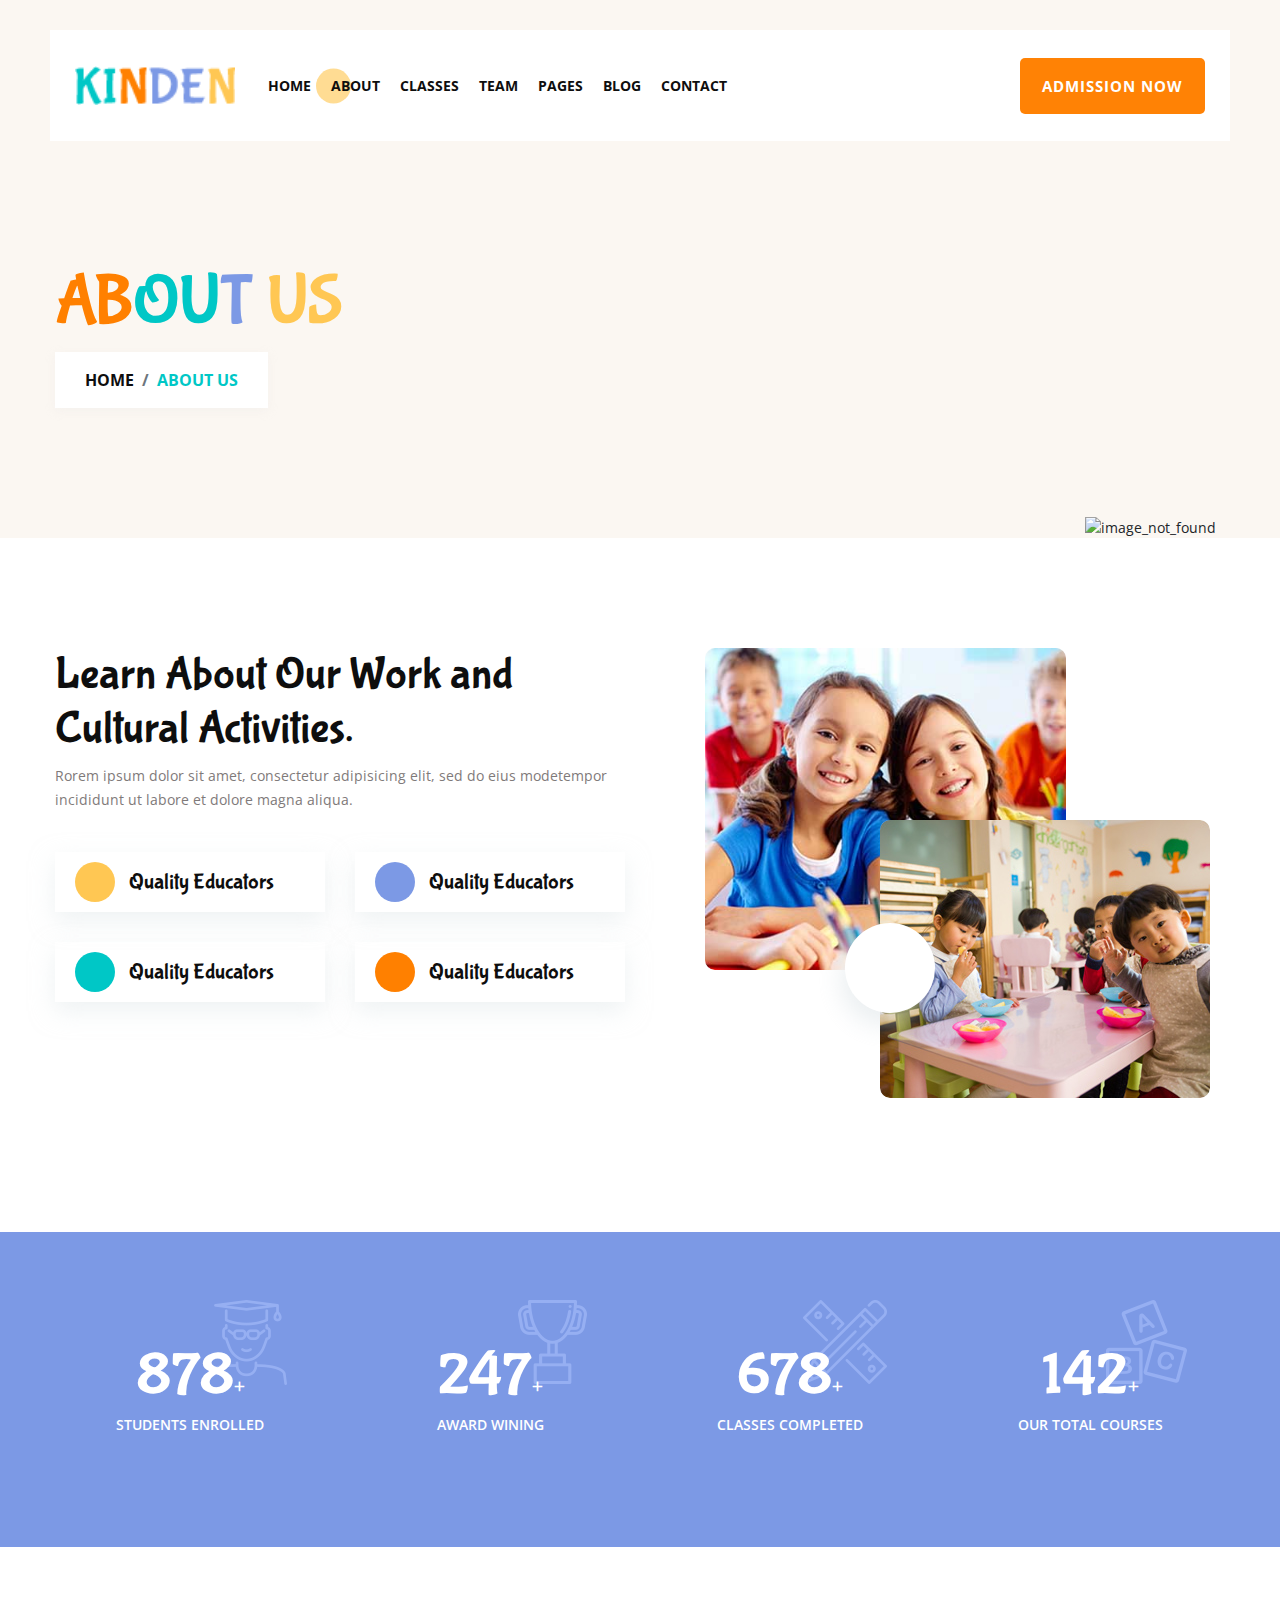
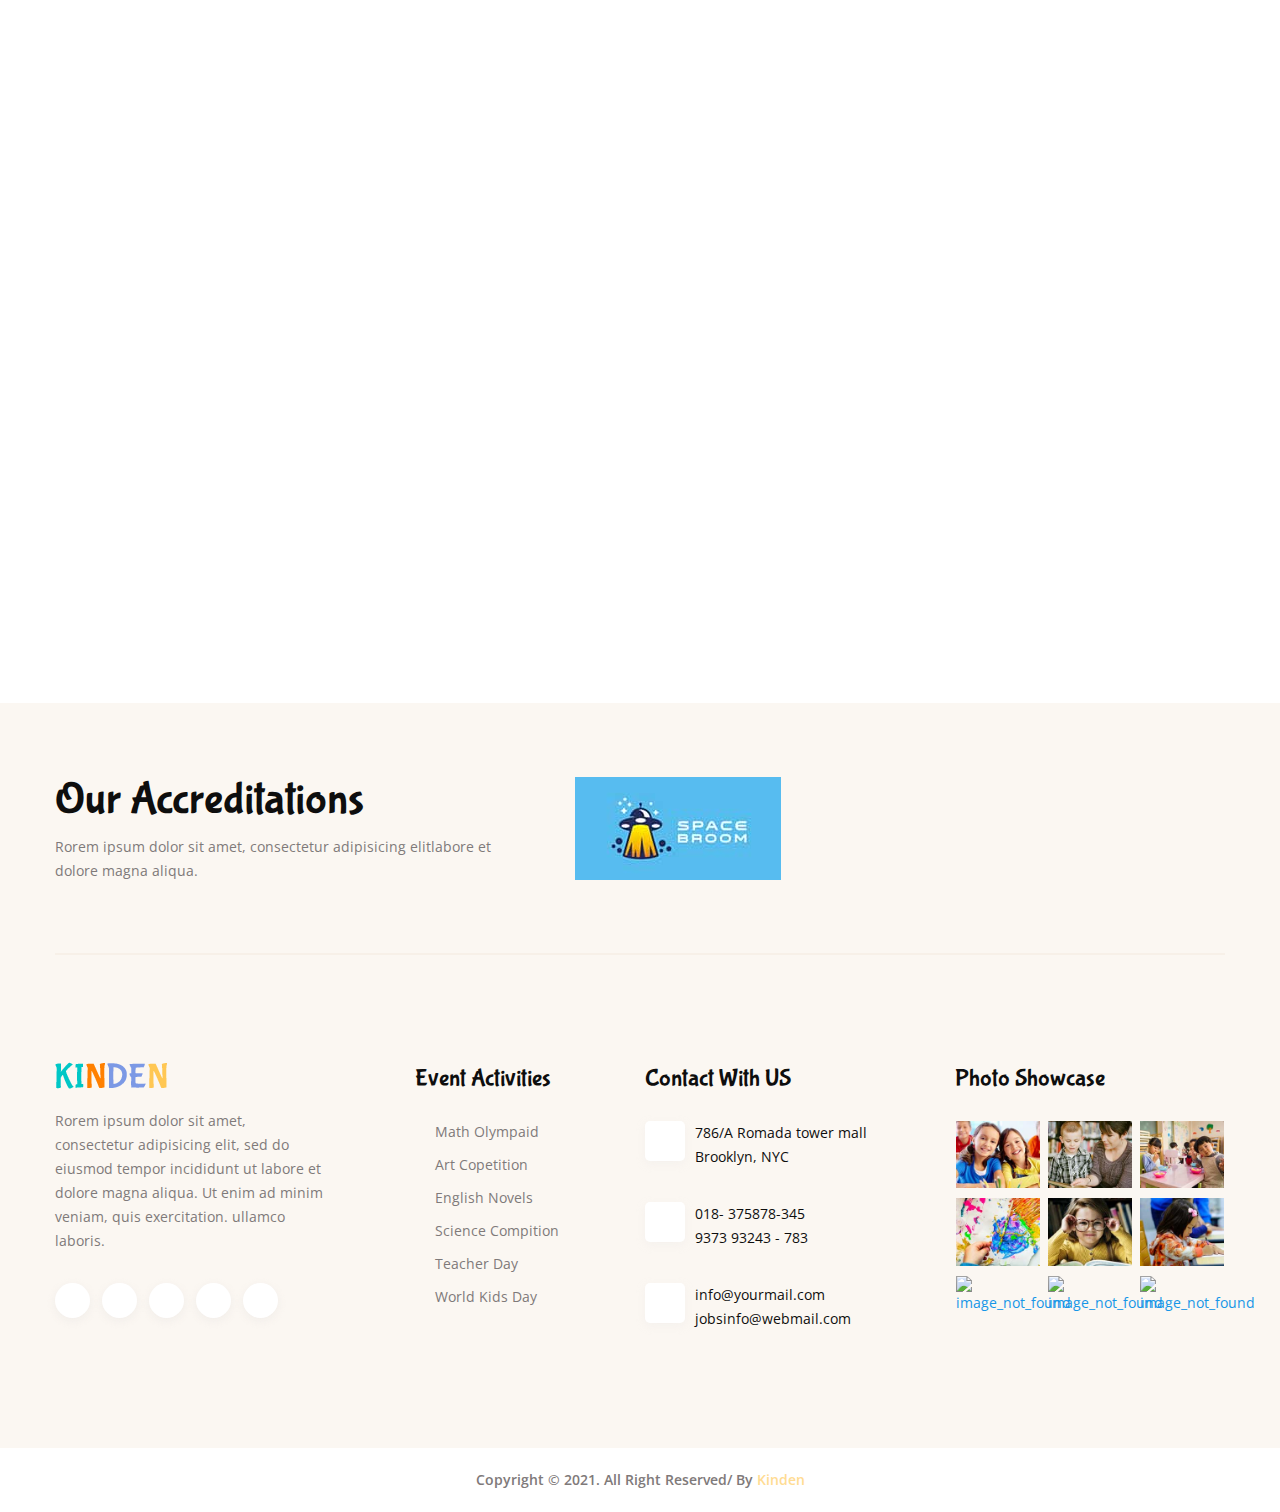
==== View/Kinden - Kindergarten HTML Template Preview - ThemeForest_files/saved_resource.html @ 5e358d51 "index Page preview" ====
<!DOCTYPE html>
<!-- saved from url=(0044)https://xpressrow.com/html/kinden/about.html -->
<html class="js sizes customelements history pointerevents postmessage postmessage-structuredclones webgl websockets cssanimations csscolumns csscolumns-width csscolumns-span csscolumns-fill csscolumns-gap csscolumns-rule csscolumns-rulecolor csscolumns-rulestyle csscolumns-rulewidth csscolumns-breakbefore csscolumns-breakafter csscolumns-breakinside flexbox picture srcset webworkers" lang="zxx"><head><meta http-equiv="Content-Type" content="text/html; charset=UTF-8">
        
        <meta http-equiv="x-ua-compatible" content="ie=edge">
        <title>Kinden - Kindergarten HTML Template</title>
        <meta name="description" content="">
        <meta name="viewport" content="width=device-width, initial-scale=1">

		<link rel="shortcut icon" type="image/x-icon" href="https://xpressrow.com/html/kinden/img/favicon.ico">
        <!-- Place favicon.ico in the root directory -->

        <!-- CSS here -->
        <link rel="stylesheet" href="./bootstrap.min.css">
        <link rel="stylesheet" href="./owl.carousel.min.css">
        <link rel="stylesheet" href="./animate.min.css">
        <link rel="stylesheet" href="./fontawesome-all.min.css">
        <link rel="stylesheet" href="./themify-icons.css">
        <link rel="stylesheet" href="./magnific-popup.css">
        <link rel="stylesheet" href="./metisMenu.css">
        <link rel="stylesheet" href="./default.css">
        <link rel="stylesheet" href="./style.css">
        <link rel="stylesheet" href="./responsive.css">
    </head>
    <body style="overflow: visible;">

        <!-- preloader start -->
        <div id="preloader" style="display: none;">
            <div class="preloader">
                <span></span>
                <span></span>
            </div>
        </div>
        <!-- preloader end  -->

        <!-- header start -->
        <header>
            <div class="header-area header-space transparent-header header-2 pl-100 pr-100">
                <div class="container-fluid">
                    <div class="row align-items-center">
                        <div class="col-xl-2 col-lg-2 col-6">
                            <div class="logo">
                                <a href="https://xpressrow.com/html/kinden/index.html"><img src="./logo.png" alt="logo_not_found"></a>
                            </div>
                        </div>
                        <div class="col-xl-7 col-lg-7 d-none d-lg-block">
                            <div class="main-menu">
                                <nav id="mobile-menu">
                                    <ul class="menu">
                                        <li><a href="https://xpressrow.com/html/kinden/index.html">Home</a>
                                            <ul class="submenu">
                                                <li><a href="https://xpressrow.com/html/kinden/index.html">Home One</a></li>
                                                <li><a href="https://xpressrow.com/html/kinden/index-2.html">Home Two</a></li>
                                            </ul>
                                        </li>
                                        <li><a class="active" href="https://xpressrow.com/html/kinden/about.html">About</a></li>
                                        <li><a href="https://xpressrow.com/html/kinden/classes.html">Classes</a>
                                            <ul class="submenu">
                                                <li><a href="https://xpressrow.com/html/kinden/classes.html">Classes</a></li>
                                                <li><a href="https://xpressrow.com/html/kinden/class-details.html">Class Details</a></li>
                                            </ul>
                                        </li>
                                        <li><a href="https://xpressrow.com/html/kinden/team.html">Team</a>
                                            <ul class="submenu">
                                                <li><a href="https://xpressrow.com/html/kinden/team.html">Team</a></li>
                                                <li><a href="https://xpressrow.com/html/kinden/team-details.html">Team Details</a></li>
                                            </ul>
                                        </li>
                                        <li><a href="https://xpressrow.com/html/kinden/about.html#">Pages</a>
                                            <ul class="submenu">
                                                <li><a href="https://xpressrow.com/html/kinden/about.html">About</a></li>
                                                <li><a href="https://xpressrow.com/html/kinden/classes.html">Classes</a></li>
                                                <li><a href="https://xpressrow.com/html/kinden/class-details.html">Class Details</a></li>
                                                <li><a href="https://xpressrow.com/html/kinden/team.html">Team</a></li>
                                                <li><a href="https://xpressrow.com/html/kinden/team-details.html">Team Details</a></li>
                                                <li><a href="https://xpressrow.com/html/kinden/features.html">Features</a></li>
                                                <li><a href="https://xpressrow.com/html/kinden/gallery.html">Gallery</a></li>
                                                <li><a href="https://xpressrow.com/html/kinden/blog.html">Blog</a></li>
                                                <li><a href="https://xpressrow.com/html/kinden/blog-details.html">Blog Details</a></li>
                                                <li><a href="https://xpressrow.com/html/kinden/contact.html">Contact</a></li>
                                            </ul>
                                        </li>
                                        <li><a href="https://xpressrow.com/html/kinden/blog.html">Blog</a>
                                            <ul class="submenu">
                                                <li><a href="https://xpressrow.com/html/kinden/blog.html">Blog</a></li>
                                                <li><a href="https://xpressrow.com/html/kinden/blog-details.html">Blog Details</a></li>
                                            </ul>
                                        </li>
                                        <li><a href="https://xpressrow.com/html/kinden/contact.html">Contact</a></li>
                                    </ul>
                                </nav>
                            </div>
                        </div>
                        <div class="col-xl-3 col-lg-3 col-6 d-flex align-items-center justify-content-end">
                            <div class="header-right">
                                <div class="header-btn f-right d-none d-lg-block">
                                    <a class="thm-btn thm-btn-2" href="https://xpressrow.com/html/kinden/about.html#">admission now</a>
                                </div>
                            </div>
                            <div class="hamburger-menu d-lg-none">
                                <a href="javascript:void(0);" class="">
                                    <i class="fas fa-bars"></i>
                                </a>
                            </div>
                        </div>
                    </div>
                </div>
            </div>
        </header>
        <!-- header end -->
        
        <!-- slide-bar start -->
        <aside class="slide-bar">
            <div class="close-mobile-menu">
                <a href="javascript:void(0);"><i class="ti-close"></i></a>
            </div>

            <!-- side-mobile-menu start -->
            <nav class="side-mobile-menu">
                <ul id="mobile-menu-active" class="metismenu">
                    <li class="dropdown"><a href="https://xpressrow.com/html/kinden/index.html">Home</a>
                        <ul class="sub-menu mm-collapse">
                            <li><a href="https://xpressrow.com/html/kinden/index.html">Home One</a></li>
                            <li><a href="https://xpressrow.com/html/kinden/index-2.html">Home Two</a></li>
                        </ul>
                    </li>
                    <li><a href="https://xpressrow.com/html/kinden/about.html">About</a></li>
                    <li class="dropdown"><a href="https://xpressrow.com/html/kinden/classes.html">Classes</a>
                        <ul class="sub-menu mm-collapse">
                            <li><a href="https://xpressrow.com/html/kinden/classes.html">Classes</a></li>
                            <li><a href="https://xpressrow.com/html/kinden/class-details.html">Class Details</a></li>
                        </ul>
                    </li>
                    <li class="dropdown"><a href="https://xpressrow.com/html/kinden/team.html">Team</a>
                        <ul class="sub-menu mm-collapse">
                            <li><a href="https://xpressrow.com/html/kinden/team.html">Team</a></li>
                            <li><a href="https://xpressrow.com/html/kinden/team-details.html">Team Details</a></li>
                        </ul>
                    </li>
                    <li class="dropdown"><a href="https://xpressrow.com/html/kinden/about.html#">Pages</a>
                        <ul class="sub-menu mm-collapse">
                            <li><a href="#">About</a></li>
                            <li><a href="#">Classes</a></li>
                            <li><a href="#">Class Details</a></li>
                            <li><a href="#">Team</a></li>
                            <li><a href="#">Team Details</a></li>
                            <li><a href="#">Features</a></li>
                            <li><a href="#">Gallery</a></li>
                            <li><a href="#">Blog</a></li>
                            <li><a href="#">Blog Details</a></li>
                            <li><a href="https://xpressrow.com/html/kinden/contact.html">Contact</a></li>
                        </ul>
                    </li>
                    <li class="dropdown"><a href="https://xpressrow.com/html/kinden/blog.html">Blog</a>
                        <ul class="sub-menu mm-collapse">
                            <li><a href="https://xpressrow.com/html/kinden/blog.html">Blog</a></li>
                            <li><a href="https://xpressrow.com/html/kinden/blog-details.html">Blog Details</a></li>
                        </ul>
                    </li>
                    <li><a href="#">Contact</a></li>
                    <li><a href="#">Login</a></li>
                </ul>
            </nav>
            <!-- side-mobile-menu end -->
        </aside>
        <div class="body-overlay"></div>
        <!-- slide-bar end -->
        
        <main>
            <!-- page title start -->
            <section class="page-title-area gray-bg-2">
                <div class="container">
                    <div class="row align-items-center">
                        <div class="col-xl-6">
                            <div class="page-title">
                                <h1><span>Ab</span><span>ou</span><span>t</span> <span>us</span></h1>
                                <div class="breadcrumb-wrapper">
                                    <nav aria-label="breadcrumb">
                                        <ol class="breadcrumb">
                                            <li class="breadcrumb-item">
                                                <a href="https://xpressrow.com/html/kinden/index.html">Home</a>
                                            </li>
                                            <li class="breadcrumb-item active" aria-current="page">About us</li>
                                        </ol>
                                    </nav>
                                </div>
                            </div>
                        </div>
                    </div>
                    <div class="page-title-right d-none d-lg-block">
                        <img src="https://xpressrow.com/html/kinden/img/page-title/page-title-img.png" alt="image_not_found">
                    </div>
                </div>
            </section>
            <!-- page title end -->

            <!-- about start -->
            <section class="about-area about-2 pt-110 pb-70 fix">
                <div class="container">
                    <div class="row">
                        <div class="col-lg-6 col-md-12">
                            <div class="about-right mb-50">
                                <div class="section-title wow fadeInUp" data-wow-delay=".2s" style="visibility: hidden; animation-delay: 0.2s; animation-name: none;">
                                    <h2>Learn About Our Work and Cultural Activities.</h2>
                                    <p>Rorem ipsum dolor sit amet, consectetur adipisicing elit, sed do eius modetempor incididunt ut labore et dolore magna aliqua.</p>
                                </div>
                                <div class="row">
                                    <div class="col-md-6 col-sm-12">
                                        <div class="about-box wow fadeInUp" data-wow-delay=".4s" style="visibility: hidden; animation-delay: 0.4s; animation-name: none;">
                                            <ul>
                                                <li>
                                                    <i class="ti-check"></i>
                                                    <h4>Quality Educators</h4>
                                                </li>
                                                <li>
                                                    <i class="ti-check"></i>
                                                    <h4>Quality Educators</h4>
                                                </li>
                                            </ul>
                                        </div>
                                    </div>
                                    <div class="col-md-6 col-sm-12">
                                        <div class="about-box about-box-2 wow fadeInUp" data-wow-delay=".6s" style="visibility: hidden; animation-delay: 0.6s; animation-name: none;">
                                            <ul>
                                                <li>
                                                    <i class="ti-check"></i>
                                                    <h4>Quality Educators</h4>
                                                </li>
                                                <li>
                                                    <i class="ti-check"></i>
                                                    <h4>Quality Educators</h4>
                                                </li>
                                            </ul>
                                        </div>
                                    </div>
                                </div>
                                <div class="about-right-bottom clearfix mt-20">
                                    <div class="about-btn f-left wow fadeInUp" data-wow-delay=".8s" style="visibility: hidden; animation-delay: 0.8s; animation-name: none;">
                                        <a class="thm-btn" href="https://xpressrow.com/html/kinden/about.html">About Us</a>
                                    </div>
                                    <div class="about-author wow fadeInUp" data-wow-delay="1s" style="visibility: hidden; animation-delay: 1s; animation-name: none;">
                                        <div class="about-author-thumb">
                                            <img src="./about-author-thumb.png" alt="image_not_found">
                                        </div>
                                        <div class="about-author-text fix">
                                            <h4>088 018 987 384</h4>
                                            <span>Owner of Kinden..</span>
                                        </div>
                                    </div>
                                </div>
                            </div>
                        </div>
                        <div class="col-xl-5 offset-xl-1 col-lg-6 col-md-12">
                            <div class="about-left about-left-2 pos-rel mb-50 wow fadeInRight" data-wow-delay=".4s" style="visibility: hidden; animation-delay: 0.4s; animation-name: none;">
                                <div class="about-img-big">
                                    <img src="./about-img-big.jpg" alt="image_not_found">
                                </div>
                                <div class="about-img-sml">
                                    <img src="./about-img-sml-02.jpg" alt="image_not_found">
                                </div>
                                <div class="about-video-btn">
                                    <a class="popup-video video-icon" href="https://www.youtube.com/watch?v=cRXm1p-CNyk"><i class="fas fa-play"></i></a>
                                </div>
                            </div>
                        </div>
                    </div>
                </div>
            </section>
            <!-- about end -->

            <!-- counter start -->
            <section class="counter-area pt-120 pb-60">
                <div class="container">
                    <div class="row">
                        <div class="col-xl-3 col-lg-3 col-md-6">
                            <div class="single-counter text-center mb-50">
                                <div class="counter-icon">
                                    <img src="./c-01.png" alt="image_not_found">
                                </div>
                                <div class="couner-text">
                                    <h3><span class="counter">878</span><span class="plus">+</span></h3>
                                    <p>Students enrolled</p>
                                </div>
                            </div>
                        </div>
                        <div class="col-xl-3 col-lg-3 col-md-6">
                            <div class="single-counter text-center mb-50">
                                <div class="counter-icon">
                                    <img src="./c-02.png" alt="image_not_found">
                                </div>
                                <div class="couner-text">
                                    <h3><span class="counter">247</span><span class="plus">+</span></h3>
                                    <p>Award Wining</p>
                                </div>
                            </div>
                        </div>
                        <div class="col-xl-3 col-lg-3 col-md-6">
                            <div class="single-counter text-center mb-50">
                                <div class="counter-icon">
                                    <img src="./c-03.png" alt="image_not_found">
                                </div>
                                <div class="couner-text">
                                    <h3><span class="counter">678</span><span class="plus">+</span></h3>
                                    <p>Classes Completed</p>
                                </div>
                            </div>
                        </div>
                        <div class="col-xl-3 col-lg-3 col-md-6">
                            <div class="single-counter text-center mb-50">
                                <div class="counter-icon">
                                    <img src="./c-04.png" alt="image_not_found">
                                </div>
                                <div class="couner-text">
                                    <h3><span class="counter">142</span><span class="plus">+</span></h3>
                                    <p>OUr Total Courses</p>
                                </div>
                            </div>
                        </div>
                    </div>
                </div>
            </section>
            <!-- counter end -->

            <!-- feature start -->
            <section class="feature-area feature-2 pt-110 pb-90">
                <div class="container">
                    <div class="section-title text-center  wow fadeInUp" data-wow-delay=".2s" style="visibility: hidden; animation-delay: 0.2s; animation-name: none;">
                        <h2>Some Good Features</h2>
                        <p>Rorem ipsum dolor sit amet, consectetur adipisicing elit, sed do eiusmod tempor incididunt ut labore et dolore magna aliqua.</p>
                    </div>
                    <div class="row">
                        <div class="col-xl-3 col-lg-6 col-md-6">
                            <div class="single-feature text-center mb-30  wow fadeInUp" data-wow-delay=".2s" style="visibility: hidden; animation-delay: 0.2s; animation-name: none;">
                                <div class="feature-icon mb-35">
                                    <img src="./f-01.png" alt="image_not_found">
                                </div>
                                <div class="feature-text mb-25">
                                    <h3>Expert teams</h3>
                                    <p>Rerem iissye  ipsum dolor sit amet, consectetur adip is ipsum dolor Rerem iissye  ipsum doloy</p>
                                </div>
                                <div class="feature-btn">
                                    <a href="https://xpressrow.com/html/kinden/about.html"><i class="ti-angle-double-right"></i></a>
                                </div>
                            </div>
                        </div>
                        <div class="col-xl-3 col-lg-6 col-md-6">
                            <div class="single-feature feature-space text-center mb-30  wow fadeInUp" data-wow-delay=".4s" style="visibility: hidden; animation-delay: 0.4s; animation-name: none;">
                                <div class="feature-icon icon-2 mb-35">
                                    <img src="./f-02.png" alt="image_not_found">
                                </div>
                                <div class="feature-text mb-25">
                                    <h3>Expert teams</h3>
                                    <p>Rerem iissye  ipsum dolor sit amet, consectetur adip is ipsum dolor Rerem iissye  ipsum doloy</p>
                                </div>
                                <div class="feature-btn">
                                    <a href="https://xpressrow.com/html/kinden/about.html"><i class="ti-angle-double-right"></i></a>
                                </div>
                            </div>
                        </div>
                        <div class="col-xl-3 col-lg-6 col-md-6">
                            <div class="single-feature text-center mb-30  wow fadeInUp" data-wow-delay=".6s" style="visibility: hidden; animation-delay: 0.6s; animation-name: none;">
                                <div class="feature-icon icon-3 mb-35">
                                    <img src="./f-03.png" alt="image_not_found">
                                </div>
                                <div class="feature-text mb-25">
                                    <h3>Expert teams</h3>
                                    <p>Rerem iissye  ipsum dolor sit amet, consectetur adip is ipsum dolor Rerem iissye  ipsum doloy</p>
                                </div>
                                <div class="feature-btn">
                                    <a href="https://xpressrow.com/html/kinden/about.html"><i class="ti-angle-double-right"></i></a>
                                </div>
                            </div>
                        </div>
                        <div class="col-xl-3 col-lg-6 col-md-6">
                            <div class="single-feature feature-space text-center mb-30  wow fadeInUp" data-wow-delay=".8s" style="visibility: hidden; animation-delay: 0.8s; animation-name: none;">
                                <div class="feature-icon icon-4 mb-35">
                                    <img src="./f-04.png" alt="image_not_found">
                                </div>
                                <div class="feature-text mb-25">
                                    <h3>Expert teams</h3>
                                    <p>Rerem iissye  ipsum dolor sit amet, consectetur adip is ipsum dolor Rerem iissye  ipsum doloy</p>
                                </div>
                                <div class="feature-btn">
                                    <a href="https://xpressrow.com/html/kinden/about.html"><i class="ti-angle-double-right"></i></a>
                                </div>
                            </div>
                        </div>
                    </div>
                </div>
            </section>
            <!-- feature end -->
        </main>

        <!-- footer start -->
        <footer>
            <div class="footer-area gray-bg-2">
                <div class="footer-top pt-70">
                    <div class="container">
                        <div class="footer-top-wrapper">
                            <div class="row align-items-center">
                                <div class="col-lg-5 col-md-6 col-sm-12">
                                    <div class="section-title section-title-2">
                                        <h2>Our Accreditations</h2>
                                        <p>Rorem ipsum dolor sit amet, consectetur adipisicing elitlabore et dolore magna aliqua.</p>
                                    </div>
                                </div>
                                <div class="col-lg-7 col-md-6 col-sm-12">
                                    <div class="brand-area">
                                        <div class="container">
                                            <div class="row">
                                                <div class="col-xl-12">
                                                    <div class="brand-active owl-carousel owl-loaded owl-drag">
                                                        
                                                        
                                                        
                                                    <div class="owl-stage-outer"><div class="owl-stage" style="transform: translate3d(-853px, 0px, 0px); transition: all 0.5s ease 0s; width: 1920px;"><div class="owl-item cloned" style="width: 213.333px;"><div class="single-brand">
                                                            <img src="./brand-01.jpg" alt="brand image">
                                                        </div></div><div class="owl-item cloned" style="width: 213.333px;"><div class="single-brand">
                                                            <img src="./brand-02.jpg" alt="brand image">
                                                        </div></div><div class="owl-item cloned" style="width: 213.333px;"><div class="single-brand">
                                                            <img src="./brand-03.jpg" alt="brand image">
                                                        </div></div><div class="owl-item" style="width: 213.333px;"><div class="single-brand">
                                                            <img src="./brand-01.jpg" alt="brand image">
                                                        </div></div><div class="owl-item active" style="width: 213.333px;"><div class="single-brand">
                                                            <img src="./brand-02.jpg" alt="brand image">
                                                        </div></div><div class="owl-item active" style="width: 213.333px;"><div class="single-brand">
                                                            <img src="./brand-03.jpg" alt="brand image">
                                                        </div></div><div class="owl-item cloned active" style="width: 213.333px;"><div class="single-brand">
                                                            <img src="./brand-01.jpg" alt="brand image">
                                                        </div></div><div class="owl-item cloned" style="width: 213.333px;"><div class="single-brand">
                                                            <img src="./brand-02.jpg" alt="brand image">
                                                        </div></div><div class="owl-item cloned" style="width: 213.333px;"><div class="single-brand">
                                                            <img src="./brand-03.jpg" alt="brand image">
                                                        </div></div></div></div><div class="owl-nav disabled"><div class="owl-prev">prev</div><div class="owl-next">next</div></div><div class="owl-dots disabled"></div></div>
                                                </div>
                                            </div>
                                        </div>
                                    </div>
                                </div>
                            </div>
                        </div>
                    </div>
                </div>
                <div class="footer-bottom footer-bottom-2 pt-30 pb-50">
                    <div class="container">
                        <div class="row">
                            <div class="col-xl-3 col-lg-6 col-md-6">
                                <div class="footer-left-widget mb-40">
                                    <div class="footer-logo">
                                        <img src="./logo.png" alt="logo_not_found">
                                    </div>
                                    <p>Rorem ipsum dolor sit amet, consectetur adipisicing elit, sed do eiusmod tempor incididunt ut labore et dolore magna aliqua. Ut enim ad minim veniam, quis exercitation. ullamco laboris.</p>
                                    <div class="footer-social mt-30">
                                        <a href="https://xpressrow.com/html/kinden/about.html#"><i class="fab fa-twitter"></i></a>
                                        <a href="https://xpressrow.com/html/kinden/about.html#"><i class="fas fa-rss"></i></a>
                                        <a href="https://xpressrow.com/html/kinden/about.html#"><i class="fab fa-youtube"></i></a>
                                        <a href="https://xpressrow.com/html/kinden/about.html#"><i class="fab fa-behance"></i></a>
                                        <a href="https://xpressrow.com/html/kinden/about.html#"><i class="fab fa-instagram"></i></a>
                                    </div>
                                </div>
                            </div>
                            <div class="col-xl-2 offset-xl-1 col-lg-6 col-md-6">
                                <div class="footer-widget link mb-40">
                                    <h3>Event Activities</h3>
                                    <ul class="footer-link">
                                        <li><a href="https://xpressrow.com/html/kinden/about.html#">Math Olympaid</a></li>
                                        <li><a href="https://xpressrow.com/html/kinden/about.html#">Art Copetition</a></li>
                                        <li><a href="https://xpressrow.com/html/kinden/about.html#">English Novels</a></li>
                                        <li><a href="https://xpressrow.com/html/kinden/about.html#">Science Compition</a></li>
                                        <li><a href="https://xpressrow.com/html/kinden/about.html#">Teacher Day</a></li>
                                        <li><a href="https://xpressrow.com/html/kinden/about.html#">World Kids Day</a></li>
                                    </ul>
                                </div>
                            </div>
                            <div class="col-xl-3 col-lg-6 col-md-6 pr-0">
                                <div class="footer-widget footer-widget-space mb-40">
                                    <h3>Contact With US</h3>
                                    <ul class="footer-info">
                                        <li>
                                            <div class="footer-address">
                                                <span><i class="fas fa-map-marker-alt"></i></span>
                                                <p>786/A Romada tower mall Brooklyn, NYC</p>
                                            </div>
                                        </li>
                                        <li>
                                            <div class="footer-address">
                                                <span><i class="fas fa-phone-alt"></i></span>
                                                <p>018- 375878-345</p>
                                                <p>9373 93243 - 783</p>
                                            </div>
                                        </li>
                                        <li>
                                            <div class="footer-address">
                                                <span><i class="fas fa-envelope-open-text"></i></span>
                                                <p>info@yourmail.com</p>
                                                <p>jobsinfo@webmail.com</p>
                                            </div>
                                        </li>
                                    </ul>
                                </div>
                            </div>
                            <div class="col-xl-3 col-lg-6 col-md-6">
                                <div class="footer-widget instagram mb-40">
                                    <h3>Photo Showcase</h3>
                                    <ul>
                                        <li>
                                            <div class="footer-gallery-thumb">
                                                <a class="popup-image" href="https://xpressrow.com/html/kinden/img/instagram/ins-big-01.jpg"><img src="./ins-01.jpg" alt="image_not_found"></a>
                                            </div>
                                        </li>
                                        <li>
                                            <div class="footer-gallery-thumb">
                                                <a class="popup-image" href="https://xpressrow.com/html/kinden/img/instagram/ins-big-02.jpg"><img src="./ins-02.jpg" alt="image_not_found"></a>
                                            </div>
                                        </li>
                                        <li>
                                            <div class="footer-gallery-thumb">
                                                <a class="popup-image" href="https://xpressrow.com/html/kinden/img/instagram/ins-big-03.jpg"><img src="./ins-03.jpg" alt="image_not_found"></a>
                                            </div>
                                        </li>
                                        <li>
                                            <div class="footer-gallery-thumb">
                                                <a class="popup-image" href="https://xpressrow.com/html/kinden/img/instagram/ins-big-04.jpg"><img src="./ins-04.jpg" alt="image_not_found"></a>
                                            </div>
                                        </li>
                                        <li>
                                            <div class="footer-gallery-thumb">
                                                <a class="popup-image" href="https://xpressrow.com/html/kinden/img/instagram/ins-big-05.jpg"><img src="./ins-05.jpg" alt="image_not_found"></a>
                                            </div>
                                        </li>
                                        <li>
                                            <div class="footer-gallery-thumb">
                                                <a class="popup-image" href="https://xpressrow.com/html/kinden/img/instagram/ins-big-06.jpg"><img src="./ins-06.jpg" alt="image_not_found"></a>
                                            </div>
                                        </li>
                                        <li>
                                            <div class="footer-gallery-thumb">
                                                <a class="popup-image" href="https://xpressrow.com/html/kinden/img/instagram/ins-big-07.jpg"><img src="https://xpressrow.com/html/kinden/img/instagram/ins-07.jpg" alt="image_not_found"></a>
                                            </div>
                                        </li>
                                        <li>
                                            <div class="footer-gallery-thumb">
                                                <a class="popup-image" href="https://xpressrow.com/html/kinden/img/instagram/ins-big-08.jpg"><img src="https://xpressrow.com/html/kinden/img/instagram/ins-08.jpg" alt="image_not_found"></a>
                                            </div>
                                        </li>
                                        <li>
                                            <div class="footer-gallery-thumb">
                                                <a class="popup-image" href="https://xpressrow.com/html/kinden/img/instagram/ins-big-09.jpg"><img src="https://xpressrow.com/html/kinden/img/instagram/ins-09.jpg" alt="image_not_found"></a>
                                            </div>
                                        </li>
                                    </ul>
                                </div>
                            </div>
                        </div>
                    </div>
                </div>
            </div>
            <div class="copyright-area pt-20 pb-20">
                <div class="container">
                    <div class="row">
                        <div class="col-12">
                            <div class="copyright-text text-center">
                                <p>Copyright © 2021. All Right Reserved/ By <a href="https://xpressrow.com/html/kinden/about.html#">Kinden</a></p>
                            </div>
                        </div>
                    </div>
                </div>
            </div>
        </footer>
        <!-- footer end -->

        <!-- JS here -->
        <script src="./jquery-3.5.1.min.js.download"></script>
        <script src="./modernizr-3.8.0.min.js.download"></script>
        <script src="./popper.min.js.download"></script>
        <script src="./bootstrap.min.js.download"></script>
        <script src="./jquery.magnific-popup.min.js.download"></script>
        <script src="./jquery.scrollUp.min.js.download"></script>
        <script src="./waypoints.min.js.download"></script>
        <script src="./jquery.counterup.min.js.download"></script>
        <script src="./isotope.pkgd.min.js.download"></script>
        <script src="./imagesloaded.pkgd.min.js.download"></script>
        <script src="./owl.carousel.min.js.download"></script>
        <script src="./metisMenu.min.js.download"></script>
        <script src="./wow.min.js.download"></script>
        <script src="./plugins.js.download"></script>
        <script src="./main.js.download"></script><a id="scrollUp" href="https://xpressrow.com/html/kinden/about.html#top" style="display: none; position: fixed; z-index: 2147483647;"><i class="ti-arrow-up"></i></a>
    
</body></html>
---- View/Kinden - Kindergarten HTML Template Preview - ThemeForest_files/themify-icons.css ----
@font-face {
	font-family: 'themify';
	src:url('../fonts/themify.eot?-fvbane');
	src:url('../fonts/themify.eot?#iefix-fvbane') format('embedded-opentype'),
		url('../fonts/themify.woff?-fvbane') format('woff'),
		url('../fonts/themify.ttf?-fvbane') format('truetype'),
		url('../fonts/themify.svg?-fvbane#themify') format('svg');
	font-weight: normal;
	font-style: normal;
}

[class^="ti-"], [class*=" ti-"] {
	font-family: 'themify';
	speak: none;
	font-style: normal;
	font-weight: normal;
	font-variant: normal;
	text-transform: none;
	line-height: 1;

	/* Better Font Rendering =========== */
	-webkit-font-smoothing: antialiased;
	-moz-osx-font-smoothing: grayscale;
}

.ti-wand:before {
	content: "\e600";
}
.ti-volume:before {
	content: "\e601";
}
.ti-user:before {
	content: "\e602";
}
.ti-unlock:before {
	content: "\e603";
}
.ti-unlink:before {
	content: "\e604";
}
.ti-trash:before {
	content: "\e605";
}
.ti-thought:before {
	content: "\e606";
}
.ti-target:before {
	content: "\e607";
}
.ti-tag:before {
	content: "\e608";
}
.ti-tablet:before {
	content: "\e609";
}
.ti-star:before {
	content: "\e60a";
}
.ti-spray:before {
	content: "\e60b";
}
.ti-signal:before {
	content: "\e60c";
}
.ti-shopping-cart:before {
	content: "\e60d";
}
.ti-shopping-cart-full:before {
	content: "\e60e";
}
.ti-settings:before {
	content: "\e60f";
}
.ti-search:before {
	content: "\e610";
}
.ti-zoom-in:before {
	content: "\e611";
}
.ti-zoom-out:before {
	content: "\e612";
}
.ti-cut:before {
	content: "\e613";
}
.ti-ruler:before {
	content: "\e614";
}
.ti-ruler-pencil:before {
	content: "\e615";
}
.ti-ruler-alt:before {
	content: "\e616";
}
.ti-bookmark:before {
	content: "\e617";
}
.ti-bookmark-alt:before {
	content: "\e618";
}
.ti-reload:before {
	content: "\e619";
}
.ti-plus:before {
	content: "\e61a";
}
.ti-pin:before {
	content: "\e61b";
}
.ti-pencil:before {
	content: "\e61c";
}
.ti-pencil-alt:before {
	content: "\e61d";
}
.ti-paint-roller:before {
	content: "\e61e";
}
.ti-paint-bucket:before {
	content: "\e61f";
}
.ti-na:before {
	content: "\e620";
}
.ti-mobile:before {
	content: "\e621";
}
.ti-minus:before {
	content: "\e622";
}
.ti-medall:before {
	content: "\e623";
}
.ti-medall-alt:before {
	content: "\e624";
}
.ti-marker:before {
	content: "\e625";
}
.ti-marker-alt:before {
	content: "\e626";
}
.ti-arrow-up:before {
	content: "\e627";
}
.ti-arrow-right:before {
	content: "\e628";
}
.ti-arrow-left:before {
	content: "\e629";
}
.ti-arrow-down:before {
	content: "\e62a";
}
.ti-lock:before {
	content: "\e62b";
}
.ti-location-arrow:before {
	content: "\e62c";
}
.ti-link:before {
	content: "\e62d";
}
.ti-layout:before {
	content: "\e62e";
}
.ti-layers:before {
	content: "\e62f";
}
.ti-layers-alt:before {
	content: "\e630";
}
.ti-key:before {
	content: "\e631";
}
.ti-import:before {
	content: "\e632";
}
.ti-image:before {
	content: "\e633";
}
.ti-heart:before {
	content: "\e634";
}
.ti-heart-broken:before {
	content: "\e635";
}
.ti-hand-stop:before {
	content: "\e636";
}
.ti-hand-open:before {
	content: "\e637";
}
.ti-hand-drag:before {
	content: "\e638";
}
.ti-folder:before {
	content: "\e639";
}
.ti-flag:before {
	content: "\e63a";
}
.ti-flag-alt:before {
	content: "\e63b";
}
.ti-flag-alt-2:before {
	content: "\e63c";
}
.ti-eye:before {
	content: "\e63d";
}
.ti-export:before {
	content: "\e63e";
}
.ti-exchange-vertical:before {
	content: "\e63f";
}
.ti-desktop:before {
	content: "\e640";
}
.ti-cup:before {
	content: "\e641";
}
.ti-crown:before {
	content: "\e642";
}
.ti-comments:before {
	content: "\e643";
}
.ti-comment:before {
	content: "\e644";
}
.ti-comment-alt:before {
	content: "\e645";
}
.ti-close:before {
	content: "\e646";
}
.ti-clip:before {
	content: "\e647";
}
.ti-angle-up:before {
	content: "\e648";
}
.ti-angle-right:before {
	content: "\e649";
}
.ti-angle-left:before {
	content: "\e64a";
}
.ti-angle-down:before {
	content: "\e64b";
}
.ti-check:before {
	content: "\e64c";
}
.ti-check-box:before {
	content: "\e64d";
}
.ti-camera:before {
	content: "\e64e";
}
.ti-announcement:before {
	content: "\e64f";
}
.ti-brush:before {
	content: "\e650";
}
.ti-briefcase:before {
	content: "\e651";
}
.ti-bolt:before {
	content: "\e652";
}
.ti-bolt-alt:before {
	content: "\e653";
}
.ti-blackboard:before {
	content: "\e654";
}
.ti-bag:before {
	content: "\e655";
}
.ti-move:before {
	content: "\e656";
}
.ti-arrows-vertical:before {
	content: "\e657";
}
.ti-arrows-horizontal:before {
	content: "\e658";
}
.ti-fullscreen:before {
	content: "\e659";
}
.ti-arrow-top-right:before {
	content: "\e65a";
}
.ti-arrow-top-left:before {
	content: "\e65b";
}
.ti-arrow-circle-up:before {
	content: "\e65c";
}
.ti-arrow-circle-right:before {
	content: "\e65d";
}
.ti-arrow-circle-left:before {
	content: "\e65e";
}
.ti-arrow-circle-down:before {
	content: "\e65f";
}
.ti-angle-double-up:before {
	content: "\e660";
}
.ti-angle-double-right:before {
	content: "\e661";
}
.ti-angle-double-left:before {
	content: "\e662";
}
.ti-angle-double-down:before {
	content: "\e663";
}
.ti-zip:before {
	content: "\e664";
}
.ti-world:before {
	content: "\e665";
}
.ti-wheelchair:before {
	content: "\e666";
}
.ti-view-list:before {
	content: "\e667";
}
.ti-view-list-alt:before {
	content: "\e668";
}
.ti-view-grid:before {
	content: "\e669";
}
.ti-uppercase:before {
	content: "\e66a";
}
.ti-upload:before {
	content: "\e66b";
}
.ti-underline:before {
	content: "\e66c";
}
.ti-truck:before {
	content: "\e66d";
}
.ti-timer:before {
	content: "\e66e";
}
.ti-ticket:before {
	content: "\e66f";
}
.ti-thumb-up:before {
	content: "\e670";
}
.ti-thumb-down:before {
	content: "\e671";
}
.ti-text:before {
	content: "\e672";
}
.ti-stats-up:before {
	content: "\e673";
}
.ti-stats-down:before {
	content: "\e674";
}
.ti-split-v:before {
	content: "\e675";
}
.ti-split-h:before {
	content: "\e676";
}
.ti-smallcap:before {
	content: "\e677";
}
.ti-shine:before {
	content: "\e678";
}
.ti-shift-right:before {
	content: "\e679";
}
.ti-shift-left:before {
	content: "\e67a";
}
.ti-shield:before {
	content: "\e67b";
}
.ti-notepad:before {
	content: "\e67c";
}
.ti-server:before {
	content: "\e67d";
}
.ti-quote-right:before {
	content: "\e67e";
}
.ti-quote-left:before {
	content: "\e67f";
}
.ti-pulse:before {
	content: "\e680";
}
.ti-printer:before {
	content: "\e681";
}
.ti-power-off:before {
	content: "\e682";
}
.ti-plug:before {
	content: "\e683";
}
.ti-pie-chart:before {
	content: "\e684";
}
.ti-paragraph:before {
	content: "\e685";
}
.ti-panel:before {
	content: "\e686";
}
.ti-package:before {
	content: "\e687";
}
.ti-music:before {
	content: "\e688";
}
.ti-music-alt:before {
	content: "\e689";
}
.ti-mouse:before {
	content: "\e68a";
}
.ti-mouse-alt:before {
	content: "\e68b";
}
.ti-money:before {
	content: "\e68c";
}
.ti-microphone:before {
	content: "\e68d";
}
.ti-menu:before {
	content: "\e68e";
}
.ti-menu-alt:before {
	content: "\e68f";
}
.ti-map:before {
	content: "\e690";
}
.ti-map-alt:before {
	content: "\e691";
}
.ti-loop:before {
	content: "\e692";
}
.ti-location-pin:before {
	content: "\e693";
}
.ti-list:before {
	content: "\e694";
}
.ti-light-bulb:before {
	content: "\e695";
}
.ti-Italic:before {
	content: "\e696";
}
.ti-info:before {
	content: "\e697";
}
.ti-infinite:before {
	content: "\e698";
}
.ti-id-badge:before {
	content: "\e699";
}
.ti-hummer:before {
	content: "\e69a";
}
.ti-home:before {
	content: "\e69b";
}
.ti-help:before {
	content: "\e69c";
}
.ti-headphone:before {
	content: "\e69d";
}
.ti-harddrives:before {
	content: "\e69e";
}
.ti-harddrive:before {
	content: "\e69f";
}
.ti-gift:before {
	content: "\e6a0";
}
.ti-game:before {
	content: "\e6a1";
}
.ti-filter:before {
	content: "\e6a2";
}
.ti-files:before {
	content: "\e6a3";
}
.ti-file:before {
	content: "\e6a4";
}
.ti-eraser:before {
	content: "\e6a5";
}
.ti-envelope:before {
	content: "\e6a6";
}
.ti-download:before {
	content: "\e6a7";
}
.ti-direction:before {
	content: "\e6a8";
}
.ti-direction-alt:before {
	content: "\e6a9";
}
.ti-dashboard:before {
	content: "\e6aa";
}
.ti-control-stop:before {
	content: "\e6ab";
}
.ti-control-shuffle:before {
	content: "\e6ac";
}
.ti-control-play:before {
	content: "\e6ad";
}
.ti-control-pause:before {
	content: "\e6ae";
}
.ti-control-forward:before {
	content: "\e6af";
}
.ti-control-backward:before {
	content: "\e6b0";
}
.ti-cloud:before {
	content: "\e6b1";
}
.ti-cloud-up:before {
	content: "\e6b2";
}
.ti-cloud-down:before {
	content: "\e6b3";
}
.ti-clipboard:before {
	content: "\e6b4";
}
.ti-car:before {
	content: "\e6b5";
}
.ti-calendar:before {
	content: "\e6b6";
}
.ti-book:before {
	content: "\e6b7";
}
.ti-bell:before {
	content: "\e6b8";
}
.ti-basketball:before {
	content: "\e6b9";
}
.ti-bar-chart:before {
	content: "\e6ba";
}
.ti-bar-chart-alt:before {
	content: "\e6bb";
}
.ti-back-right:before {
	content: "\e6bc";
}
.ti-back-left:before {
	content: "\e6bd";
}
.ti-arrows-corner:before {
	content: "\e6be";
}
.ti-archive:before {
	content: "\e6bf";
}
.ti-anchor:before {
	content: "\e6c0";
}
.ti-align-right:before {
	content: "\e6c1";
}
.ti-align-left:before {
	content: "\e6c2";
}
.ti-align-justify:before {
	content: "\e6c3";
}
.ti-align-center:before {
	content: "\e6c4";
}
.ti-alert:before {
	content: "\e6c5";
}
.ti-alarm-clock:before {
	content: "\e6c6";
}
.ti-agenda:before {
	content: "\e6c7";
}
.ti-write:before {
	content: "\e6c8";
}
.ti-window:before {
	content: "\e6c9";
}
.ti-widgetized:before {
	content: "\e6ca";
}
.ti-widget:before {
	content: "\e6cb";
}
.ti-widget-alt:before {
	content: "\e6cc";
}
.ti-wallet:before {
	content: "\e6cd";
}
.ti-video-clapper:before {
	content: "\e6ce";
}
.ti-video-camera:before {
	content: "\e6cf";
}
.ti-vector:before {
	content: "\e6d0";
}
.ti-themify-logo:before {
	content: "\e6d1";
}
.ti-themify-favicon:before {
	content: "\e6d2";
}
.ti-themify-favicon-alt:before {
	content: "\e6d3";
}
.ti-support:before {
	content: "\e6d4";
}
.ti-stamp:before {
	content: "\e6d5";
}
.ti-split-v-alt:before {
	content: "\e6d6";
}
.ti-slice:before {
	content: "\e6d7";
}
.ti-shortcode:before {
	content: "\e6d8";
}
.ti-shift-right-alt:before {
	content: "\e6d9";
}
.ti-shift-left-alt:before {
	content: "\e6da";
}
.ti-ruler-alt-2:before {
	content: "\e6db";
}
.ti-receipt:before {
	content: "\e6dc";
}
.ti-pin2:before {
	content: "\e6dd";
}
.ti-pin-alt:before {
	content: "\e6de";
}
.ti-pencil-alt2:before {
	content: "\e6df";
}
.ti-palette:before {
	content: "\e6e0";
}
.ti-more:before {
	content: "\e6e1";
}
.ti-more-alt:before {
	content: "\e6e2";
}
.ti-microphone-alt:before {
	content: "\e6e3";
}
.ti-magnet:before {
	content: "\e6e4";
}
.ti-line-double:before {
	content: "\e6e5";
}
.ti-line-dotted:before {
	content: "\e6e6";
}
.ti-line-dashed:before {
	content: "\e6e7";
}
.ti-layout-width-full:before {
	content: "\e6e8";
}
.ti-layout-width-default:before {
	content: "\e6e9";
}
.ti-layout-width-default-alt:before {
	content: "\e6ea";
}
.ti-layout-tab:before {
	content: "\e6eb";
}
.ti-layout-tab-window:before {
	content: "\e6ec";
}
.ti-layout-tab-v:before {
	content: "\e6ed";
}
.ti-layout-tab-min:before {
	content: "\e6ee";
}
.ti-layout-slider:before {
	content: "\e6ef";
}
.ti-layout-slider-alt:before {
	content: "\e6f0";
}
.ti-layout-sidebar-right:before {
	content: "\e6f1";
}
.ti-layout-sidebar-none:before {
	content: "\e6f2";
}
.ti-layout-sidebar-left:before {
	content: "\e6f3";
}
.ti-layout-placeholder:before {
	content: "\e6f4";
}
.ti-layout-menu:before {
	content: "\e6f5";
}
.ti-layout-menu-v:before {
	content: "\e6f6";
}
.ti-layout-menu-separated:before {
	content: "\e6f7";
}
.ti-layout-menu-full:before {
	content: "\e6f8";
}
.ti-layout-media-right-alt:before {
	content: "\e6f9";
}
.ti-layout-media-right:before {
	content: "\e6fa";
}
.ti-layout-media-overlay:before {
	content: "\e6fb";
}
.ti-layout-media-overlay-alt:before {
	content: "\e6fc";
}
.ti-layout-media-overlay-alt-2:before {
	content: "\e6fd";
}
.ti-layout-media-left-alt:before {
	content: "\e6fe";
}
.ti-layout-media-left:before {
	content: "\e6ff";
}
.ti-layout-media-center-alt:before {
	content: "\e700";
}
.ti-layout-media-center:before {
	content: "\e701";
}
.ti-layout-list-thumb:before {
	content: "\e702";
}
.ti-layout-list-thumb-alt:before {
	content: "\e703";
}
.ti-layout-list-post:before {
	content: "\e704";
}
.ti-layout-list-large-image:before {
	content: "\e705";
}
.ti-layout-line-solid:before {
	content: "\e706";
}
.ti-layout-grid4:before {
	content: "\e707";
}
.ti-layout-grid3:before {
	content: "\e708";
}
.ti-layout-grid2:before {
	content: "\e709";
}
.ti-layout-grid2-thumb:before {
	content: "\e70a";
}
.ti-layout-cta-right:before {
	content: "\e70b";
}
.ti-layout-cta-left:before {
	content: "\e70c";
}
.ti-layout-cta-center:before {
	content: "\e70d";
}
.ti-layout-cta-btn-right:before {
	content: "\e70e";
}
.ti-layout-cta-btn-left:before {
	content: "\e70f";
}
.ti-layout-column4:before {
	content: "\e710";
}
.ti-layout-column3:before {
	content: "\e711";
}
.ti-layout-column2:before {
	content: "\e712";
}
.ti-layout-accordion-separated:before {
	content: "\e713";
}
.ti-layout-accordion-merged:before {
	content: "\e714";
}
.ti-layout-accordion-list:before {
	content: "\e715";
}
.ti-ink-pen:before {
	content: "\e716";
}
.ti-info-alt:before {
	content: "\e717";
}
.ti-help-alt:before {
	content: "\e718";
}
.ti-headphone-alt:before {
	content: "\e719";
}
.ti-hand-point-up:before {
	content: "\e71a";
}
.ti-hand-point-right:before {
	content: "\e71b";
}
.ti-hand-point-left:before {
	content: "\e71c";
}
.ti-hand-point-down:before {
	content: "\e71d";
}
.ti-gallery:before {
	content: "\e71e";
}
.ti-face-smile:before {
	content: "\e71f";
}
.ti-face-sad:before {
	content: "\e720";
}
.ti-credit-card:before {
	content: "\e721";
}
.ti-control-skip-forward:before {
	content: "\e722";
}
.ti-control-skip-backward:before {
	content: "\e723";
}
.ti-control-record:before {
	content: "\e724";
}
.ti-control-eject:before {
	content: "\e725";
}
.ti-comments-smiley:before {
	content: "\e726";
}
.ti-brush-alt:before {
	content: "\e727";
}
.ti-youtube:before {
	content: "\e728";
}
.ti-vimeo:before {
	content: "\e729";
}
.ti-twitter:before {
	content: "\e72a";
}
.ti-time:before {
	content: "\e72b";
}
.ti-tumblr:before {
	content: "\e72c";
}
.ti-skype:before {
	content: "\e72d";
}
.ti-share:before {
	content: "\e72e";
}
.ti-share-alt:before {
	content: "\e72f";
}
.ti-rocket:before {
	content: "\e730";
}
.ti-pinterest:before {
	content: "\e731";
}
.ti-new-window:before {
	content: "\e732";
}
.ti-microsoft:before {
	content: "\e733";
}
.ti-list-ol:before {
	content: "\e734";
}
.ti-linkedin:before {
	content: "\e735";
}
.ti-layout-sidebar-2:before {
	content: "\e736";
}
.ti-layout-grid4-alt:before {
	content: "\e737";
}
.ti-layout-grid3-alt:before {
	content: "\e738";
}
.ti-layout-grid2-alt:before {
	content: "\e739";
}
.ti-layout-column4-alt:before {
	content: "\e73a";
}
.ti-layout-column3-alt:before {
	content: "\e73b";
}
.ti-layout-column2-alt:before {
	content: "\e73c";
}
.ti-instagram:before {
	content: "\e73d";
}
.ti-google:before {
	content: "\e73e";
}
.ti-github:before {
	content: "\e73f";
}
.ti-flickr:before {
	content: "\e740";
}
.ti-facebook:before {
	content: "\e741";
}
.ti-dropbox:before {
	content: "\e742";
}
.ti-dribbble:before {
	content: "\e743";
}
.ti-apple:before {
	content: "\e744";
}
.ti-android:before {
	content: "\e745";
}
.ti-save:before {
	content: "\e746";
}
.ti-save-alt:before {
	content: "\e747";
}
.ti-yahoo:before {
	content: "\e748";
}
.ti-wordpress:before {
	content: "\e749";
}
.ti-vimeo-alt:before {
	content: "\e74a";
}
.ti-twitter-alt:before {
	content: "\e74b";
}
.ti-tumblr-alt:before {
	content: "\e74c";
}
.ti-trello:before {
	content: "\e74d";
}
.ti-stack-overflow:before {
	content: "\e74e";
}
.ti-soundcloud:before {
	content: "\e74f";
}
.ti-sharethis:before {
	content: "\e750";
}
.ti-sharethis-alt:before {
	content: "\e751";
}
.ti-reddit:before {
	content: "\e752";
}
.ti-pinterest-alt:before {
	content: "\e753";
}
.ti-microsoft-alt:before {
	content: "\e754";
}
.ti-linux:before {
	content: "\e755";
}
.ti-jsfiddle:before {
	content: "\e756";
}
.ti-joomla:before {
	content: "\e757";
}
.ti-html5:before {
	content: "\e758";
}
.ti-flickr-alt:before {
	content: "\e759";
}
.ti-email:before {
	content: "\e75a";
}
.ti-drupal:before {
	content: "\e75b";
}
.ti-dropbox-alt:before {
	content: "\e75c";
}
.ti-css3:before {
	content: "\e75d";
}
.ti-rss:before {
	content: "\e75e";
}
.ti-rss-alt:before {
	content: "\e75f";
}
---- View/Kinden - Kindergarten HTML Template Preview - ThemeForest_files/metisMenu.css ----
/*!
* metismenu https://github.com/onokumus/metismenu#readme
* A jQuery menu plugin
* @version 3.0.6
* @author Osman Nuri Okumus <onokumus@gmail.com> (https://github.com/onokumus)
* @license: MIT 
*/
.metismenu .arrow {
    float: right;
    line-height: 1.42857;
  }
  *[dir="rtl"] .metismenu .arrow {
    float: left;
  }
  
  /*
   * Require Bootstrap 3.x
   * https://github.com/twbs/bootstrap
  */
  
  .metismenu .glyphicon.arrow:before {
    content: "\e079";
  }
  .metismenu .mm-active > a > .glyphicon.arrow:before {
    content: "\e114";
  }
  
  /*
   * Require Font-Awesome
   * http://fortawesome.github.io/Font-Awesome/
  */
  
  .metismenu .fa.arrow:before {
    content: "\f104";
  }
  .metismenu .mm-active > a > .fa.arrow:before {
    content: "\f107";
  }
  
  /*
   * Require Ionicons
   * http://ionicons.com/
  */
  
  .metismenu .ion.arrow:before {
    content: "\f3d2"
  }
  .metismenu .mm-active > a > .ion.arrow:before {
    content: "\f3d0";
  }
  .metismenu .plus-times {
    float: right;
  }
  *[dir="rtl"] .metismenu .plus-times {
    float: left;
  }
  .metismenu .fa.plus-times:before {
    content: "\f067";
  }
  .metismenu .mm-active > a > .fa.plus-times {
    transform: rotate(45deg);
  }
  .metismenu .plus-minus {
    float: right;
  }
  *[dir="rtl"] .metismenu .plus-minus {
    float: left;
  }
  .metismenu .fa.plus-minus:before {
    content: "\f067";
  }
  .metismenu .mm-active > a > .fa.plus-minus:before {
    content: "\f068";
  }
  .metismenu .mm-collapse:not(.mm-show) {
    display: none;
  }
  
  .metismenu .mm-collapsing {
    position: relative;
    height: 0;
    overflow: hidden;
    transition-timing-function: ease;
    transition-duration: .35s;
    transition-property: height, visibility;
  }
  
  .metismenu .has-arrow {
    position: relative;
  }
  
  .metismenu .has-arrow::after {
    position: absolute;
    content: '';
    width: .5em;
    height: .5em;
    border-width: 1px 0 0 1px;
    border-style: solid;
    border-color: currentColor;
    border-color: initial;
    right: 1em;
    transform: rotate(-45deg) translate(0, -50%);
    transform-origin: top;
    top: 50%;
    transition: all .3s ease-out;
  }
  
  *[dir="rtl"] .metismenu .has-arrow::after {
    right: auto;
    left: 1em;
    transform: rotate(135deg) translate(0, -50%);
  }
  
  .metismenu .mm-active > .has-arrow::after,
  .metismenu .has-arrow[aria-expanded="true"]::after {
    transform: rotate(-135deg) translate(0, -50%);
  }
  
  *[dir="rtl"] .metismenu .mm-active > .has-arrow::after,
  *[dir="rtl"] .metismenu .has-arrow[aria-expanded="true"]::after {
    transform: rotate(225deg) translate(0, -50%);
  }
  
 /* custom code */
 .hamburger-menu {
	display: inline-block;
}
.hamburger-menu a {
	display: inline-block;
}
.body-overlay {
	background-color: #000000;
	height: 100%;
	width: 100%;
	position: fixed;
	top: 0;
	z-index: 1010;
	left: 0;
	opacity: 0;
	visibility: hidden;
	transition: all 0.3s linear 0s;
	transition: all 600ms ease;
	-webkit-transition: all 600ms ease;
	-moz-transition: all 600ms ease;
	-ms-transition: all 600ms ease;
	-o-transition: all 600ms ease;
}
.body-overlay.active {
	opacity: .5;
	visibility: visible;
	cursor: url(../img/icon/cancel.png), auto;
}
.side-mobile-menu ul li a {
	padding: 13px 0;
	display: block;
	border-bottom: 1px solid rgba(0, 0, 0, 0.05);
	font-size: 15px;
	color: #0e0e0e;
	font-weight: 600;
	text-transform: uppercase;
	position: relative;
}
.side-mobile-menu ul li a:hover {
	padding-left: 5px;
}
.side-mobile-menu ul li ul li:hover > a {
	padding-left: 20px;
}
.side-mobile-menu ul li ul li:hover > a::before {
	background: #0e0e0e;
	border-color: #0e0e0e;
}
.side-mobile-menu ul {
	list-style: none;
	margin: 0;
	padding: 0;
}
.side-mobile-menu {
	display: none;
}
.slide-bar {
	position: fixed;
	overflow-y: auto;
	top: 0;
	left: -330px;
	width: 300px;
	padding: 25px 20px;
	height: 100%;
	display: block;
	background-color: #ffffff;
	z-index: 1020;
	box-shadow: -5px 0 20px -5px rgba(0, 0, 0, 0.5);
	padding-top: 60px;
	transition: all 600ms cubic-bezier(0.785, 0.135, 0.15, 0.86);
	-webkit-transition: all 600ms cubic-bezier(0.785, 0.135, 0.15, 0.86);
	-moz-transition: all 600ms cubic-bezier(0.785, 0.135, 0.15, 0.86);
	-ms-transition: all 600ms cubic-bezier(0.785, 0.135, 0.15, 0.86);
	-o-transition: all 600ms cubic-bezier(0.785, 0.135, 0.15, 0.86);
}
.side-mobile-menu ul li ul li {
	padding-left: 15px;
}
.side-mobile-menu ul li ul li a {
	position: relative;
	padding-left: 15px;
	text-transform: capitalize;
	font-size: 16px;
}
.side-mobile-menu ul li.dropdown > a::after {
	position: absolute;
	content: "";
	width: 8px;
	height: 8px;
	border-width: 0 2px 2px 0;
	border-style: solid;
	border-color: initial;
	right: 16px;
	top: 50%;
	transform-origin: top;
	transition: all 0.3s ease-out;
	-webkit-transform-origin: top;
	transform: rotate(-45deg) translateY(-50%);
	-webkit-transform: rotate(-45deg) translateY(-50%);
	-moz-transform: rotate(-45deg) translateY(-50%);
	-ms-transform: rotate(-45deg) translateY(-50%);
	-o-transform: rotate(-45deg) translateY(-50%);
}
.side-mobile-menu ul li.dropdown a[aria-expanded="true"]::after {
  transform: rotate(45deg) translateY(-50%);
	-webkit-transform: rotate(45deg) translateY(-50%);
	-moz-transform: rotate(45deg) translateY(-50%);
	-ms-transform: rotate(45deg) translateY(-50%);
	-o-transform: rotate(45deg) translateY(-50%);
}
.side-mobile-menu ul li ul li a::before {
	content: "";
	width: 8px;
	height: 8px;
	position: absolute;
	left: 0;
	top: 50%;
	transform: translateY(-50%);
	border: 2px solid #0e0e0e;
	border-radius: 50%;
}
.side-mobile-menu ul li ul li a {
	text-transform: capitalize;
	font-size: 16px;
}
.close-mobile-menu a {
  font-size: 16px;
	color: #fff;
	left: 0;
	display: block;
}
.close-mobile-menu {
	position: absolute;
	top: 0;
	right: 0;
  background: #0e0e0e;
	width: 40px;
	height: 40px;
	text-align: center;
	line-height: 40px;
	transition: .3s;
	-webkit-transition: .3s;
	-moz-transition: .3s;
	-ms-transition: .3s;
	-o-transition: .3s;
}
.close-mobile-menu:hover {
	background-color: #2e2d2d;
}
.hamburger-menu a {
	width: 50px;
	height: 50px;
	font-size: 18px;
	color: #0e0e0e;
	margin-left: 12px;
	text-align: center;
	line-height: 50px;
	display: inline-block;
	border: 1px solid #0e0e0e;
}
---- View/Kinden - Kindergarten HTML Template Preview - ThemeForest_files/default.css ----
/* Deafult Margin & Padding */
/*-- Margin Top --*/
.mt-5 {
	margin-top: 5px;
}
.mt-10 {
	margin-top: 10px;
}
.mt-15 {
	margin-top: 15px;
}
.mt-20 {
	margin-top: 20px;
}
.mt-25 {
	margin-top: 25px;
}
.mt-30 {
	margin-top: 30px;
}
.mt-35 {
	margin-top: 35px;
}
.mt-40 {
	margin-top: 40px;
}
.mt-45 {
	margin-top: 45px;
}
.mt-50 {
	margin-top: 50px;
}
.mt-55 {
	margin-top: 55px;
}
.mt-60 {
	margin-top: 60px;
}
.mt-65 {
	margin-top: 65px;
}
.mt-70 {
	margin-top: 70px;
}
.mt-75 {
	margin-top: 75px;
}
.mt-80 {
	margin-top: 80px;
}
.mt-85 {
	margin-top: 85px;
}
.mt-90 {
	margin-top: 90px;
}
.mt-95 {
	margin-top: 95px;
}
.mt-100 {
	margin-top: 100px;
}
.mt-105 {
	margin-top: 105px;
}
.mt-110 {
	margin-top: 110px;
}
.mt-115 {
	margin-top: 115px;
}
.mt-120 {
	margin-top: 120px;
}
.mt-125 {
	margin-top: 125px;
}
.mt-130 {
	margin-top: 130px;
}
.mt-135 {
	margin-top: 135px;
}
.mt-140 {
	margin-top: 140px;
}
.mt-145 {
	margin-top: 145px;
}
.mt-150 {
	margin-top: 150px;
}
.mt-155 {
	margin-top: 155px;
}
.mt-160 {
	margin-top: 160px;
}
.mt-165 {
	margin-top: 165px;
}
.mt-170 {
	margin-top: 170px;
}
.mt-175 {
	margin-top: 175px;
}
.mt-180 {
	margin-top: 180px;
}
.mt-185 {
	margin-top: 185px;
}
.mt-190 {
	margin-top: 190px;
}
.mt-195 {
	margin-top: 195px;
}
.mt-200 {
	margin-top: 200px;
}
/*-- Margin Bottom --*/

.mb-5 {
	margin-bottom: 5px;
}
.mb-10 {
	margin-bottom: 10px;
}
.mb-15 {
	margin-bottom: 15px;
}
.mb-20 {
	margin-bottom: 20px;
}
.mb-25 {
	margin-bottom: 25px;
}
.mb-30 {
	margin-bottom: 30px;
}
.mb-35 {
	margin-bottom: 35px;
}
.mb-40 {
	margin-bottom: 40px;
}
.mb-45 {
	margin-bottom: 45px;
}
.mb-50 {
	margin-bottom: 50px;
}
.mb-55 {
	margin-bottom: 55px;
}
.mb-60 {
	margin-bottom: 60px;
}
.mb-65 {
	margin-bottom: 65px;
}
.mb-70 {
	margin-bottom: 70px;
}
.mb-75 {
	margin-bottom: 75px;
}
.mb-80 {
	margin-bottom: 80px;
}
.mb-85 {
	margin-bottom: 85px;
}
.mb-90 {
	margin-bottom: 90px;
}
.mb-95 {
	margin-bottom: 95px;
}
.mb-100 {
	margin-bottom: 100px;
}
.mb-105 {
	margin-bottom: 105px;
}
.mb-110 {
	margin-bottom: 110px;
}
.mb-115 {
	margin-bottom: 115px;
}
.mb-120 {
	margin-bottom: 120px;
}
.mb-125 {
	margin-bottom: 125px;
}
.mb-130 {
	margin-bottom: 130px;
}
.mb-135 {
	margin-bottom: 135px;
}
.mb-140 {
	margin-bottom: 140px;
}
.mb-145 {
	margin-bottom: 145px;
}
.mb-150 {
	margin-bottom: 150px;
}
.mb-155 {
	margin-bottom: 155px;
}
.mb-160 {
	margin-bottom: 160px;
}
.mb-165 {
	margin-bottom: 165px;
}
.mb-170 {
	margin-bottom: 170px;
}
.mb-175 {
	margin-bottom: 175px;
}
.mb-180 {
	margin-bottom: 180px;
}
.mb-185 {
	margin-bottom: 185px;
}
.mb-190 {
	margin-bottom: 190px;
}
.mb-195 {
	margin-bottom: 195px;
}
.mb-200 {
	margin-bottom: 200px;
}
/*-- Padding Top --*/

.pt-5 {
	padding-top: 5px;
}
.pt-10 {
	padding-top: 10px;
}
.pt-15 {
	padding-top: 15px;
}
.pt-20 {
	padding-top: 20px;
}
.pt-25 {
	padding-top: 25px;
}
.pt-30 {
	padding-top: 30px;
}
.pt-35 {
	padding-top: 35px;
}
.pt-40 {
	padding-top: 40px;
}
.pt-45 {
	padding-top: 45px;
}
.pt-50 {
	padding-top: 50px;
}
.pt-55 {
	padding-top: 55px;
}
.pt-60 {
	padding-top: 60px;
}
.pt-65 {
	padding-top: 65px;
}
.pt-70 {
	padding-top: 70px;
}
.pt-75 {
	padding-top: 75px;
}
.pt-80 {
	padding-top: 80px;
}
.pt-85 {
	padding-top: 85px;
}
.pt-90 {
	padding-top: 90px;
}
.pt-95 {
	padding-top: 95px;
}
.pt-100 {
	padding-top: 100px;
}
.pt-105 {
	padding-top: 105px;
}
.pt-110 {
	padding-top: 110px;
}
.pt-115 {
	padding-top: 115px;
}
.pt-120 {
	padding-top: 120px;
}
.pt-125 {
	padding-top: 125px;
}
.pt-130 {
	padding-top: 130px;
}
.pt-135 {
	padding-top: 135px;
}
.pt-140 {
	padding-top: 140px;
}
.pt-145 {
	padding-top: 145px;
}
.pt-150 {
	padding-top: 150px;
}
.pt-155 {
	padding-top: 155px;
}
.pt-160 {
	padding-top: 160px;
}
.pt-165 {
	padding-top: 165px;
}
.pt-170 {
	padding-top: 170px;
}
.pt-175 {
	padding-top: 175px;
}
.pt-180 {
	padding-top: 180px;
}
.pt-185 {
	padding-top: 185px;
}
.pt-190 {
	padding-top: 190px;
}
.pt-195 {
	padding-top: 195px;
}
.pt-200 {
	padding-top: 200px;
}
/*-- Padding Bottom --*/

.pb-5 {
	padding-bottom: 5px;
}
.pb-10 {
	padding-bottom: 10px;
}
.pb-15 {
	padding-bottom: 15px;
}
.pb-20 {
	padding-bottom: 20px;
}
.pb-25 {
	padding-bottom: 25px;
}
.pb-30 {
	padding-bottom: 30px;
}
.pb-35 {
	padding-bottom: 35px;
}
.pb-40 {
	padding-bottom: 40px;
}
.pb-45 {
	padding-bottom: 45px;
}
.pb-50 {
	padding-bottom: 50px;
}
.pb-55 {
	padding-bottom: 55px;
}
.pb-60 {
	padding-bottom: 60px;
}
.pb-65 {
	padding-bottom: 65px;
}
.pb-70 {
	padding-bottom: 70px;
}
.pb-75 {
	padding-bottom: 75px;
}
.pb-80 {
	padding-bottom: 80px;
}
.pb-85 {
	padding-bottom: 85px;
}
.pb-90 {
	padding-bottom: 90px;
}
.pb-95 {
	padding-bottom: 95px;
}
.pb-100 {
	padding-bottom: 100px;
}
.pb-105 {
	padding-bottom: 105px;
}
.pb-110 {
	padding-bottom: 110px;
}
.pb-115 {
	padding-bottom: 115px;
}
.pb-120 {
	padding-bottom: 120px;
}
.pb-125 {
	padding-bottom: 125px;
}
.pb-130 {
	padding-bottom: 130px;
}
.pb-135 {
	padding-bottom: 135px;
}
.pb-140 {
	padding-bottom: 140px;
}
.pb-145 {
	padding-bottom: 145px;
}
.pb-150 {
	padding-bottom: 150px;
}
.pb-155 {
	padding-bottom: 155px;
}
.pb-160 {
	padding-bottom: 160px;
}
.pb-165 {
	padding-bottom: 165px;
}
.pb-170 {
	padding-bottom: 170px;
}
.pb-175 {
	padding-bottom: 175px;
}
.pb-180 {
	padding-bottom: 180px;
}
.pb-185 {
	padding-bottom: 185px;
}
.pb-190 {
	padding-bottom: 190px;
}
.pb-195 {
	padding-bottom: 195px;
}
.pb-200 {
	padding-bottom: 200px;
}



/*-- Padding Left --*/
.pl-0 {
	padding-left: 0px;
}
.pl-5 {
	padding-left: 5px;
}
.pl-10 {
	padding-left: 10px;
}
.pl-15 {
	padding-left: 15px;
}
.pl-20{
	padding-left: 20px;
}
.pl-25 {
	padding-left: 35px;
}
.pl-30 {
	padding-left: 30px;
}
.pl-35 {
	padding-left: 35px;
}

.pl-35 {
	padding-left: 35px;
}

.pl-40 {
	padding-left: 40px;
}

.pl-45 {
	padding-left: 45px;
}

.pl-50 {
	padding-left: 50px;
}

.pl-55 {
	padding-left: 55px;
}

.pl-60 {
	padding-left: 60px;
}
.pl-65 {
	padding-left: 65px;
}
.pl-70 {
	padding-left: 70px;
}
.pl-75 {
	padding-left: 75px;
}
.pl-80 {
	padding-left: 80px;
}
.pl-85 {
	padding-left: 80px;
}
.pl-90 {
	padding-left: 90px;
}
.pl-95 {
	padding-left: 95px;
}
.pl-100 {
	padding-left: 100px;
}


/*-- Padding Right --*/
.pr-0 {
	padding-right: 0px;
}
.pr-5 {
	padding-right: 5px;
}
.pr-10 {
	padding-right: 10px;
}
.pr-15 {
	padding-right: 15px;
}
.pr-20{
	padding-right: 20px;
}
.pr-25 {
	padding-right: 35px;
}
.pr-30 {
	padding-right: 30px;
}
.pr-35 {
	padding-right: 35px;
}

.pr-35 {
	padding-right: 35px;
}

.pr-40 {
	padding-right: 40px;
}

.pr-45 {
	padding-right: 45px;
}

.pr-50 {
	padding-right: 50px;
}

.pr-55 {
	padding-right: 55px;
}

.pr-60 {
	padding-right: 60px;
}
.pr-65 {
	padding-right: 65px;
}
.pr-70 {
	padding-right: 70px;
}
.pr-75 {
	padding-right: 75px;
}
.pr-80 {
	padding-right: 80px;
}
.pr-85 {
	padding-right: 80px;
}
.pr-90 {
	padding-right: 90px;
}
.pr-95 {
	padding-right: 95px;
}
.pr-100 {
	padding-right: 100px;
}

/* font weight */
.f-700{font-weight: 700;}
.f-600{font-weight: 600;}
.f-500{font-weight: 500;}
.f-400{font-weight: 400;}
.f-300{font-weight: 300;}

/* Background Color */

.gray-bg {
	background: #fffaf1;
}
.gray-bg-2 {
	background: #fbf7f2;
}
.white-bg {
	background: #fff;
}
.black-bg {
	background: #222;
}
.theme-bg {
	background: #222;
}
.primary-bg {
	background: #222;
}
/* Color */

.white-color {
	color: #fff;
}
.black-color {
	color: #222;
}
.theme-color {
	color: #222;
}
.primary-color {
	color: #222;
}
/* black overlay */

[data-overlay] {
	position: relative;
}
[data-overlay]::before {
	background: #000 none repeat scroll 0 0;
	content: "";
	height: 100%;
	left: 0;
	position: absolute;
	top: 0;
	width: 100%;
	z-index: 1;
}
[data-overlay="3"]::before {
	opacity: 0.3;
}
[data-overlay="4"]::before {
	opacity: 0.4;
}
[data-overlay="5"]::before {
	opacity: 0.5;
}
[data-overlay="6"]::before {
	opacity: 0.6;
}
[data-overlay="7"]::before {
	opacity: 0.7;
}
[data-overlay="8"]::before {
	opacity: 0.8;
}
[data-overlay="9"]::before {
	opacity: 0.9;
}
.pos-rel {
	position: relative;
}
@media (max-width: 767px) {
	.pt-120 {
		padding-top: 100px;
	}
	.pt-110 {
		padding-top: 100px;
	}
	.pt-100 {
		padding-top: 80px;
	}
	.pb-120 {
		padding-bottom: 100px;
	}
	.pb-110 {
		padding-bottom: 100px;
	}
	.pb-100 {
		padding-bottom: 80px;
	}
}
---- View/Kinden - Kindergarten HTML Template Preview - ThemeForest_files/style.css ----
/*
Project Name: Kinden - Kindergarten HTML Template
Author: XpressRow -->> (https://themeforest.net/user/xpressrow)
Support: xpressrow@gmail.com
Description: Kindergarten HTML Template
Developer: Mohammad Wasim Mia -->> (wasimmia.info@gmail.com)
Version: 1.0.0
*/

/* CSS Index
-----------------------------------
1. Theme default css
2. header
3. banner
4. about
5. feature
6. counter
7. facilities
8. classes
9. gallery
10. team
11. blog
12. footer
13. page title
14. contact
15. preloader
*/

/* 1. Theme default css */
@import url('https://fonts.googleapis.com/css2?family=Bubblegum+Sans&family=Open+Sans:wght@400;600;700&display=swap');
 body {
	font-family: 'Open Sans', sans-serif;
	font-weight: normal;
	font-style: normal;
	font-size: 14px;
}
.img {
	max-width: 100%;
	transition: all 0.3s ease-out 0s;
}
.f-left {
	float: left
}
.f-right {
	float: right
}
.fix {
	overflow: hidden
}
a,
.button {
	-webkit-transition: all 0.3s ease-out 0s;
	-moz-transition: all 0.3s ease-out 0s;
	-ms-transition: all 0.3s ease-out 0s;
	-o-transition: all 0.3s ease-out 0s;
	transition: all 0.3s ease-out 0s;
}
a:focus,
.button:focus {
	text-decoration: none;
	outline: none;
}
a:focus,
a:hover,
.gallery-cat a:hover,
.footer -menu li a:hover {
	text-decoration: none;
}
a,
button {
	color: #1696e7;
	outline: medium none;
}
button:focus,input:focus,input:focus,textarea,textarea:focus{outline: 0}
.uppercase {
	text-transform: uppercase;
}
.capitalize {
	text-transform: capitalize;
}
h1,
h2,
h3,
h4,
h5,
h6 {
	font-family: 'Bubblegum Sans', cursive;
	font-weight: normal;
	color: #0e0e0e;
	margin-top: 0px;
	font-style: normal;
	font-weight: 500;
}
h1 a,
h2 a,
h3 a,
h4 a,
h5 a,
h6 a {
	color: inherit;
}
h1 {
	font-size: 40px;
	font-weight: 500;
}
h2 {
	font-size: 35px;
}
h3 {
	font-size: 28px;
}
h4 {
	font-size: 22px;
}
h5 {
	font-size: 18px;
}
h6 {
	font-size: 16px;
}
ul {
	margin: 0px;
	padding: 0px;
}
li {
	list-style: none
}
p {
	font-size: 14px;
	font-weight: normal;
	line-height: 24px;
	color: #7f7a7a;
	margin-bottom: 15px;
}
hr {
	border-bottom: 1px solid #eceff8;
	border-top: 0 none;
	margin: 30px 0;
	padding: 0;
}
label {
	color: #7e7e7e;
	cursor: pointer;
	font-size: 14px;
	font-weight: 400;
}
*::-moz-selection {
	background: #d6b161;
	color: #fff;
	text-shadow: none;
}
::-moz-selection {
	background: #444;
	color: #fff;
	text-shadow: none;
}
::selection {
	background: #444;
	color: #fff;
	text-shadow: none;
}
*::-moz-placeholder {
	color: #555555;
	font-size: 14px;
	opacity: 1;
}
*::placeholder {
	color: #555555;
	font-size: 14px;
	opacity: 1;
}
.theme-overlay {
	position: relative
}
.theme-overlay::before {
	background: #1696e7 none repeat scroll 0 0;
	content: "";
	height: 100%;
	left: 0;
	opacity: 0.6;
	position: absolute;
	top: 0;
	width: 100%;
}
.separator {
	border-top: 1px solid #f2f2f2
}
/* button style */
.thm-btn {
	z-index: 1;
	font-size: 15px;
	line-height: 24px;
	padding: 17px 34px;
	text-align: center;
	position: relative;
	color: #fefefe;
	letter-spacing: 1px;
	text-transform: uppercase;
	background-color: #ffc856;
	font-weight: 700;
	display: inline-block;
	border-radius: 5px;
	-webkit-border-radius: 5px;
	-moz-border-radius: 5px;
	-ms-border-radius: 5px;
	-o-border-radius: 5px;
}
.thm-btn:hover {
	color: #ffff;
}
.thm-btn::before {
	top: 0px;
	width: 0px;
	left: auto;
	right: 0px;
	z-index: -1;
	bottom: 0px;
	content: "";
	position: absolute;
	background-color: #ff8205;
	transition: all 0.3s ease-in-out;
	-webkit-transition: all 0.3s ease-in-out;
	-moz-transition: all 0.3s ease-in-out;
	-ms-transition: all 0.3s ease-in-out;
	-o-transition: all 0.3s ease-in-out;
	border-radius: 5px;
	-webkit-border-radius: 5px;
	-moz-border-radius: 5px;
	-ms-border-radius: 5px;
	-o-border-radius: 5px;
}
.thm-btn:hover::before {
	left: 0px;
	width: 100%;
	right: auto;
}
.thm-btn-2 {
	background-color: #ff8205;
}
.thm-btn-2::before {
	background-color: #ffc856;
}
.thm-btn-3 {
	background-color: #7c99e5;
}
.thm-btn-3::before {
	background-color: #ffc856;
}
.breadcrumb > .active {
	color: #888;
}
/* scrollUp */
#scrollUp {
	background: #fff;
	height: 50px;
	width: 50px;
	right: 20px;
	bottom: 50px;
	color: #ffc856;
	font-size: 20px;
	text-align: center;
	border-radius: 50%;
	font-size: 18px;
	line-height: 53px;
	box-shadow: 0px 10px 30px 1px rgba(0, 0, 0, 0.15);
}
/* 2. header */
.logo img {
	width: 140px;
}
.header-area .main-menu {
	padding: 15px 0;
}
.main-menu .menu li {
	display: inline-block;
	margin-right: 40px;
	position: relative;
}
.main-menu .menu li:last-child {
	margin-right: 0 !important;
}
.main-menu .menu li:last-child {
	margin-right: 0;
}
.main-menu .menu li a {
	padding: 40px 0px;
	display: block;
	color: #0e0e0e;
	text-transform: uppercase;
	font-weight: 700;
}
.main-menu .menu > li > a::before {
	position: absolute;
	top: 50%;
	left: -15px;
	background: #ffdc93;
	width: 35px;
	height: 35px;
	content: "";
	transform: translateY(-50%);
	-webkit-transform: translateY(-50%);
	-moz-transform: translateY(-50%);
	-ms-transform: translateY(-50%);
	-o-transform: translateY(-50%);
	z-index: -1;
	border-radius: 50%;
	-webkit-border-radius: 50%;
	-moz-border-radius: 50%;
	-ms-border-radius: 50%;
	-o-border-radius: 50%;
	opacity: 0;
	transition: .3s;
	-webkit-transition: .3s;
	-moz-transition: .3s;
	-ms-transition: .3s;
	-o-transition: .3s;
}
.main-menu .menu > li > a:hover::before, .main-menu .menu > li > a.active::before {
	opacity: 1;
}
.main-menu .menu li ul.submenu {
	position: absolute;
	left: 0;
	top: 110%;
	min-width: 220px;
	background: #fff;
	padding: 15px 0;
	box-shadow: 0 0 10px 3px rgba(0, 0, 0, 0.05);
	transition: all 0.3s ease-out 0s;
	border-radius: 3px;
	z-index: 99;
	border-top: 3px solid #ffc856;
	opacity: 0;
	visibility: hidden;
	transition: .3s;
	-webkit-transition: .3s;
	-moz-transition: .3s;
	-ms-transition: .3s;
	-o-transition: .3s;
}
.main-menu .menu li:hover ul.submenu {
	top: 100%;
	opacity: 1;
	visibility: visible;
}
.main-menu .menu li ul.submenu li {
	display: block;
	padding: 0;
	margin: 0;
}
.main-menu .menu li ul.submenu li a {
	display: block;
	padding: 0;
	padding: 9px 25px;
	font-weight: 600;
	text-transform: capitalize;
}
.main-menu .menu li ul.submenu li a:hover, .main-menu .menu li ul.submenu li a.active {
	color: #ffc856;
}
.main-menu .menu li ul.submenu li a::before {
	display: none;
}
.header-right .search-box {
	position: relative;
	padding: 0;
}
.header-right .search-box input {
	padding: 0px 20px;
	max-width: 350px;
	border: 0;
	background: #ffffff;
	outline: none;
	color: #0e0e0e;
	width: 350px;
	height: 50px;
	border-radius: 5px;
	-webkit-border-radius: 5px;
	-moz-border-radius: 5px;
	-ms-border-radius: 5px;
	-o-border-radius: 5px;
	box-shadow: inset 0px 2px 7px 0px rgba(0, 0, 0, 0.05);
	margin-top: 5px;
}
.header-right .search-box button {
	position: absolute;
	background: transparent;
	top: 7px;
	bottom: 0;
	right: 10px;
	border: 0;
}
.header-right .search-box i {
	color: #636363;
	cursor: pointer;
	font-size: 17px;
}
.header-right .header-btn {
	margin-left: 40px;
}
.header-2 {
	padding: 0 20px;
	margin: 0 230px;
}
.transparent-header {
	position: absolute;
	left: 0;
	right: 0;
	top: 0;
	background: #fff;
	z-index: 1;
	margin-top: 40px;
}
.header-2 .main-menu .menu li a {
	padding: 30px 0px;
}
.sticky {
	background: #ffffff;
	left: 0;
	margin: auto;
	position: fixed;
	top: 0;
	width: 100%;
	border: 0;
	box-shadow: 0 0 60px 0 rgba(0, 0, 0, 0.07);
	-webkit-box-shadow:  0 0 60px 0 rgba(0, 0, 0, 0.07);
	z-index: 99;
	-webkit-animation: 300ms ease-in-out 0s normal none 1 running fadeInDown;
	animation: 300ms ease-in-out 0s normal none 1 running fadeInDown;
}
.sticky .main-menu ul li > a {
	padding: 25px 0px;
}
/* 3. banner */
.banner-height {
	min-height: 800px;
	background-position: center top;
	background-repeat: no-repeat;
	background-size: cover;
}
.banner-content h1 {
	font-size: 70px;
	line-height: 80px;
	margin-bottom: 15px;
}
.banner-content h1 span {
	color: #ff8000;
}
.banner-content h1 span:nth-child(2) {
	color: #00c7c6;
}
.banner-content h1 span:nth-child(3) {
	color: #7c99e5;
}
.banner-content h1 span:nth-child(4) {
	color: #ffc753;
}
.banner-btn a {
	margin-right: 25px;
	margin-top: 20px;
}
.banner-right {
	height: 470px;
	background: #ffc856;
	width: 470px;
	border-radius: 50%;
	margin-left: 150px;
	margin-top: -50px;
}
.banner-img {
	margin-left: -25px;
	padding-top: 21px;
}
.banner-icon .icon-1 {
	position: absolute;
	top: 0;
	left: 5%;
}
.banner-icon .icon-2 {
	position: absolute;
	top: -3%;
	right: 4%;
}
.banner-icon .icon-3 {
	position: absolute;
	bottom: 16%;
	left: -8%;
}
.banner-icon .icon-4 {
	position: absolute;
	bottom: 32%;
	right: -7%;
}
.banner-2 {
	padding: 0;
}
.banner-2 .banner-height {
	height: 100vh;
}
.banner-2 .banner-content {
	padding-top: 160px;
}
.banner-2 .banner-right-2 {
	background: none;
}
.banner-2 .banner-sml-img {
	position: absolute;
	top: 0;
	right: -28%;
	z-index: -1;
}
.banner-sml-img img, .banner-big-img img {
	border-radius: 50%;
}
.banner-2 .banner-right-2 {
	margin-top: 20%;
	margin-left: 22%;
	z-index: 1;
}
.banner-2 .banner-right-2 .banner-icon .icon-1 {
	top: -7%;
	left: -3%;
}
.banner-2 .banner-right-2 .banner-icon .icon-2 {
	top: 47%;
	right: -34%;
}
.banner-2 .banner-right-2 .banner-icon .icon-3 {
	bottom: -17%;
	left: -6%;
}
.banner-2 .banner-right-2 .banner-icon .icon-4 {
	bottom: -16%;
	right: -33%;
}
/* 4. about */
.about-area .about-right .section-title h2 {
	font-size: 45px;
	line-height: 54px;
}
.about-area .about-right .section-title {
	margin-bottom: 40px;
}
.about-left .about-img-sml {
	position: absolute;
	bottom: -21%;
	right: -7%;
}
.about-img-big img {
	width: 80%;
}
.about-right {
	margin-left: 30px;
}
.about-box ul li i {
	float: left;
	margin-right: 14px;
	width: 40px;
	height: 40px;
	background: #ffc753;
	text-align: center;
	line-height: 40px;
	color: #fff;
	border-radius: 50%;
}
.about-box ul li:nth-child(2) i {
	background-color: #00c7c6;
}
.about-box ul li {
	padding: 10px 20px;
	display: flex;
	align-items: center;
	box-shadow: 0px 9px 24px 0px rgba(222, 229, 231, 0.51);
	margin-bottom: 30px;
}
.about-box ul li h4 {
	font-size: 22px;
	margin-bottom: 0;
}
.about-2 .about-right {
	margin-left: 0;
}
.about-box-2 ul li i {
	background-color: #7c99e5;
}
.about-box-2 ul li:nth-child(2) i {
	background-color: #ff8000;
}
.about-btn {
	margin-right: 50px;
}
.about-author {
    float: right;
    margin-right: 20px;
}
.about-author-thumb {
	float: left;
	margin-right: 20px;
}
.about-author-thumb img {
	width: 60px;
	height: 60px;
	border: 4px solid #fff;
	box-shadow: 0px 1px 16px 0px rgba(147, 173, 189, 0.6);
	border-radius: 50%;
}
.about-author h4 {
	font-size: 28px;
	margin-bottom: 0;
}
.about-author span {
	color: #00c7c6;
	font-size: 14px;
	font-family: 'Open Sans', sans-serif;
	text-transform: uppercase;
	font-weight: 600;
}
.about-left-2 .about-img-sml {
	bottom: -40%;
	right: -12%;
}
.about-left .about-img-sml img, .about-left .about-img-big img {
	border-radius: 10px;
	-webkit-border-radius: 10px;
	-moz-border-radius: 10px;
	-ms-border-radius: 10px;
	-o-border-radius: 10px;
}
.video-icon img {
	width: 30px;
	margin-left: 8px;
}
.about-video-btn .video-icon {
	left: -18%;
	bottom: -77%;
	box-shadow: -4.017px 12.364px 24px 0px rgba(222, 229, 231, 0.6);
}
.about-right-img img {
	width: 100%;
}
.about-right-3  {
	margin-left: -15px;
}
.video-icon {
	position: absolute;
	background: #ffffff;
	height: 90px;
	width: 90px;
	top: 50%;
	left: 0;
	right: 0;
	margin: auto;
	text-align: center;
	line-height: 92px;
	transform: translateY(-50%);
	border-radius: 50%;
	-webkit-border-radius: -50%;
	-moz-border-radius: -50%;
	-ms-border-radius: -50%;
	-o-border-radius: -50%;
	color: #0e0e0e;
	font-size: 20px;
}
.video-icon:hover {
	color: #ffc856;
}
.video-icon::before,
.video-icon::after {
	position: absolute;
	content: "";
	width: 100%;
	height: 100%;
	left: 0;
	top: 0;
	border-radius: 50%;
	background-color: rgb(255, 255, 255);
	opacity: 0.15;
	z-index: -10;
}
.video-icon::before {
	z-index: -10;
	-webkit-animation: inner-ripple 2000ms linear infinite;
	-moz-animation: inner-ripple 2000ms linear infinite;
	animation: inner-ripple 2000ms linear infinite;
}
.video-icon::after {
	z-index: -10;
	-webkit-animation: outer-ripple 2000ms linear infinite;
	-moz-animation: outer-ripple 2000ms linear infinite;
	animation: outer-ripple 2000ms linear infinite;
}
/* animation */
@keyframes outer-ripple {
	0% {
	  transform: scale(1);
	  filter: alpha(opacity=50);
	  opacity: 0.5;
	  -webkit-transform: scale(1);
	  -moz-transform: scale(1);
	  -ms-transform: scale(1);
	  -o-transform: scale(1);
	  -webkit-filter: alpha(opacity=50);
	}
	80% {
	  transform: scale(1.5);
	  filter: alpha(opacity=0);
	  opacity: 0;
	  -webkit-transform: scale(1.5);
	  -moz-transform: scale(1.5);
	  -ms-transform: scale(1.5);
	  -o-transform: scale(1.5);
	}
	100% {
	  transform: scale(2.5);
	  filter: alpha(opacity=0);
	  opacity: 0;
	  -webkit-transform: scale(2.5);
	  -moz-transform: scale(2.5);
	  -ms-transform: scale(2.5);
	  -o-transform: scale(2.5);
	}
}
@-webkit-keyframes outer-ripple {
	0% {
	  transform: scale(1);
	  filter: alpha(opacity=50);
	  opacity: 0.5;
	  -webkit-transform: scale(1);
	  -moz-transform: scale(1);
	  -ms-transform: scale(1);
	  -o-transform: scale(1);
	}
	80% {
	  transform: scale(2.5);
	  filter: alpha(opacity=0);
	  opacity: 0;
	  -webkit-transform: scale(2.5);
	  -moz-transform: scale(2.5);
	  -ms-transform: scale(2.5);
	  -o-transform: scale(2.5);
	}
	100% {
	  transform: scale(3.5);
	  filter: alpha(opacity=0);
	  opacity: 0;
	  -webkit-transform: scale(3.5);
	  -moz-transform: scale(3.5);
	  -ms-transform: scale(3.5);
	  -o-transform: scale(3.5);
	}
}
@-moz-keyframes outer-ripple {
	0% {
	  transform: scale(1);
	  filter: alpha(opacity=50);
	  opacity: 0.5;
	  -webkit-transform: scale(1);
	  -moz-transform: scale(1);
	  -ms-transform: scale(1);
	  -o-transform: scale(1);
	}
	80% {
	  transform: scale(2.5);
	  filter: alpha(opacity=0);
	  opacity: 0;
	  -webkit-transform: scale(2.5);
	  -moz-transform: scale(2.5);
	  -ms-transform: scale(2.5);
	  -o-transform: scale(2.5);
	}
	100% {
	  transform: scale(3.5);
	  filter: alpha(opacity=0);
	  opacity: 0;
	  -webkit-transform: scale(3.5);
	  -moz-transform: scale(3.5);
	  -ms-transform: scale(3.5);
	  -o-transform: scale(3.5);
	}
}
/* 5. feature */
.section-title {
	max-width: 620px;
	margin: 0 auto 70px ;
}
.section-title h2 {
	font-size: 45px;
}
.section-title p {
	margin-bottom: 0;
}
.single-feature {
	background: #fff;
	padding: 40px 20px;
	box-shadow: 0px 3px 9px 0px rgba(231, 227, 226, 0.25);
	position: relative;
}
.single-feature .feature-icon {
	border-radius: 50%;
	background: #ff8000;
	font-size: 40px;
	text-align: center;
	line-height: 80px;
	width: 90px;
	height: 90px;
	display: inline-block;
	position: relative;
}
.single-feature .feature-icon::before,
.single-feature .feature-icon::after {
	position: absolute;
	background: #ff8000;
	width: 20px;
	height: 20px;
	content: "";
	top: 5%;
	right: 3%;
	border-radius: 50%;
	-webkit-border-radius: 50%;
	-moz-border-radius: 50%;
	-ms-border-radius: 50%;
	-o-border-radius: 50%;
}	
.single-feature .feature-icon::after {
	background: #ff8000;
	left: 6%;
	top: 76%;
}
.single-feature .feature-icon.icon-2,
.single-feature .feature-icon.icon-2::before,
.single-feature .feature-icon.icon-2::after {
	background-color: #00c7c6;
}
.single-feature .feature-icon.icon-3,
.single-feature .feature-icon.icon-3::before,
.single-feature .feature-icon.icon-3::after {
	background-color: #ffc753;
}
.single-feature .feature-icon.icon-4,
.single-feature .feature-icon.icon-4::before,
.single-feature .feature-icon.icon-4::after {
	background-color: #7c99e5;
}
.single-feature .feature-text h3 {
	font-size: 22px;
}
.single-feature .feature-btn a {
	width: 50px;
	height: 50px;
	background: #fffaf1;
	display: inline-block;
	text-align: center;
	line-height: 50px;
	color: #7f7a7a;
	border-radius: 50%;
}
.single-feature:hover .feature-btn a {
	background-color: #ff8000;
	color: #fff;
}
.feature-2 .single-feature {
	background: none;
	box-shadow: none;
	padding: 0 20px;
}
.feature-2 .single-feature .feature-btn a {
	background: #fff;
}
.feature-2 .single-feature:hover .feature-btn a {
	background-color: #ffc753;
}
.feature-2 .feature-space {
	margin-top: 40px;
}
/* 6. counter */
.counter-area {
	background: #7c99e5;
	position: relative;
	z-index: 1;
}
.counter-area .counter-icon {
	position: absolute;
	top: -40%;
	right: 17%;
	z-index: -1;
}
.couner-text h3 {
	font-size: 60px;
	color: #fff;
	margin-bottom: 0px;
	line-height: 50px;
}
.couner-text .plus {
	font-size: 20px;
}
.couner-text p {
	font-size: 14px;
	text-transform: uppercase;
	color: #fff;
	margin-bottom: 0;
	font-weight: 600;
}
/* 7. facilities */
.section-title-2 {
	max-width: 570px;
	margin: 0;
	margin-bottom: 70px;
}
.facilities-box {
	padding: 29px 30px;
	background: #fff;
	box-shadow: 0px 9px 24px 0px rgba(222, 229, 231, 0.51);
}
.facilities-box .facilities-box-icon {
	float: left;
	margin-right: 22px;
}
.facilities-text {
	overflow: hidden;
}
.facilities-text h4 {
	font-size: 22px;
}
.facilities-text p {
	margin-bottom: 0;
}
.facilities-right img {
	width: 100%;
}
.facilities-item {
	background: #ffff;
	box-shadow: 0px 3px 9px 0px rgba(224, 216, 213, 0.25);
}
.facilities-item-thumb {
	overflow: hidden;
}
.facilities-item-thumb img {
	width: 100%;
	transition: .3s;
	-webkit-transition: .3s;
	-moz-transition: .3s;
	-ms-transition: .3s;
	-o-transition: .3s;
	transform: scale(1);
	-webkit-transform: scale(1);
	-moz-transform: scale(1);
	-ms-transform: scale(1);
	-o-transform: scale(1);
}
.facilities-item:hover .facilities-item-thumb img {
	transform: scale(1.1);
	-webkit-transform: scale(1.1);
	-moz-transform: scale(1.1);
	-ms-transform: scale(1.1);
	-o-transform: scale(1.1);
}
.facilities-item-text {
	padding: 28px;
}
.facilities-item-text h3 {
	font-size: 27px;
}
.facilities-item-text p {
	margin-bottom: 0;
}
/* 8. classes */
.class-item {
	box-shadow: 0px 3px 9px 0px rgba(231, 227, 226, 0.25);
}
.class-thumb {
	overflow: hidden;
}
.class-item .class-thumb img {
	width: 100%;
	transition: .3s;
	-webkit-transform: scale(1);
	transform: scale(1);
}
.class-item:hover .class-thumb img {
  	transform: scale(1.1);
}
.class-item .class-text {
	padding: 25px 22px;
	padding-bottom: 20px;
	background: #fff;
}
.class-item .class-text h3 {
	font-size: 27px;
	margin-bottom: 7px;
}
.class-item .class-text span {
	font-size: 14px;
	color: #ff8000;
	font-weight: 600;
	font-family: 'Open Sans', sans-serif;
	text-transform: uppercase;
}
.class-item .class-text p {
	margin-top: 10px;
	margin-bottom: 0;
}
.class-item .schedule {
	margin: 0px;
	overflow: hidden;
}
.class-item .schedule li {
	list-style: none;
	display: inline-block;
	float: left;
	padding: 12px;
	font-weight: 600;
	font-size: 14px;
	text-align: center;
	width: 33.33%;
	background-color: #00c7c6;
	color: #fff;
}
.class-item .schedule li span {
	display: block;
	line-height: 20px;
}
.class-item .schedule li:nth-child(2) {
	background-color: #7c99e5;
}
.class-item .schedule li:nth-child(3) {
	background-color: #ffc753;
}
.class-2 .class-item .class-text span {
	color: #00c7c6;
}
.class-2 .class-item {
	border: 2px solid #fbf7f2;
}
.class-2 .class-item .schedule {
	border-top: 2px solid #fbf7f2;
}
.class-2 .class-item .schedule li,
.class-2 .class-item .schedule li:nth-child(2),
.class-2 .class-item .schedule li:nth-child(3) {
	background: none;
}
.class-2 .class-item .schedule li span {
	color: #0e0e0e;
}
.class-2 .class-item .schedule li {
	border-right: 2px solid #fbf7f2;
}
.class-2 .class-item .schedule li:last-child {
	border: 0;
}
.class-info li {
	display: flex;
	flex-wrap: wrap;
}	
.class-info li > span {
	font-weight: 700;
	color: #0e0e0e;
	text-transform: uppercase;
	padding-right: 6px;
}
.class-info li .rating i {
	color: #ffc753;
}
/* 9. gallery */
.gallery {
	position: relative;
}
.gallery-thumb img {
	width: 100%;
}
.gallery-thumb {
	position: relative;
}
.gallery-thumb::before {
	position: absolute;
	content: "";
	background: #ffc856;
	left: 0;
	top: 0;
	width: 100%;
	height: 100%;
	transition: .3s;
	opacity: 0;
	transform: scale(.95);
}
.gallery:hover .gallery-thumb::before {
	opacity: .9;
	transform: scale(1);
}
.gallery-content {
	position: absolute;
	top: 50%;
	left: 0;
	right: 0;
	transform: translateY(-50%);
	padding: 0 30px;
	transition: .3s;
	opacity: 0;
	visibility: hidden;
}
.gallery:hover .gallery-content {
	opacity: 1;
	visibility: visible;
}
.content-view {
	margin-bottom: 20px;
}
.content-view a {
	color: #fff;
	background: rgba(255, 255, 255, 0.424);
	width: 60px;
	height: 60px;
	display: inline-block;
	line-height: 60px;
	border-radius: 50%;
	font-size: 23px;
	transition: .3s;
	transform: scale(0);
}
.gallery:hover .content-view a {
	transform: scale(1);
}
.gallery-content h3 {
	color: #fff;
	font-size: 23px;
	margin-bottom: 5px;
	transition: .3s ease-out;
	transform: translateY(30px);
	opacity: 0;
}
.gallery:hover .gallery-content h3,
.gallery:hover .gallery-content span {
	transform: translateY(0);
	opacity: 1;
}
.gallery-content span {
	color: #fff;
	font-size: 14px;
	display: inline-block;
	transition: .3s ease-out;
	transition-delay: .1s;
	transform: translateY(30px);
	opacity: 0;
}
.gallery-menu button {
	background: none;
	border: 0;
	padding: 0;
	color: #1c3354;
	text-transform: uppercase;
	font-size: 14px;
	font-weight: 600;
	cursor: pointer;
	padding: 7px 15px;
	background: transparent;
	margin-right: 3px;
	transition: .3s;
	-webkit-transition: .3s;
	-moz-transition: .3s;
	-ms-transition: .3s;
	-o-transition: .3s;
}
.gallery-menu button.active, .gallery-menu button:hover {
	color: #0e0e0e;
	background-color: #ffdc93;
}
.team-dtls-right {
	margin-left: 50px;
}
/* 10. team */
.team-single {
	background: #fff;
	padding: 20px;
	box-shadow: 0px 3px 9px 0px rgba(231, 227, 226, 0.25);
}
.team-info {
	padding: 25px 20px;
	padding-bottom: 5px;
}
.team-info h3 {
	font-size: 24px;
	margin-bottom: 5px;
}
.team-info span {
	color: #00c7c6;
	text-transform: uppercase;
	font-weight: 600;
}
.team-thumb {
	overflow: hidden;
}
.team-thumb img {
	width: 100%;
	transition: .3s;
	-webkit-transition: .3s;
	-moz-transition: .3s;
	-ms-transition: .3s;
	-o-transition: .3s;
	transform: scale(1);
	-webkit-transform: scale(1);
	-moz-transform: scale(1);
	-ms-transform: scale(1);
	-o-transform: scale(1);
}
.team-single:hover .team-thumb img {
	transform: scale(1.1);
	-webkit-transform: scale(1.1);
	-moz-transform: scale(1.1);
	-ms-transform: scale(1.1);
	-o-transform: scale(1.1);
}
.team-social {
	position: absolute;
	top: 50%;
	right: 7%;
	transform: translateY(-50%);
}
.team-social li a {
	height: 40px;
	width: 40px;
	background: #fff;
	color: #7c99e5;
	display: block;
	border-radius: 50%;
	text-align: center;
	line-height: 40px;
	margin-bottom: 10px;
	opacity: 0;
	visibility: hidden;
	transform: translateY(5px);
	-webkit-transform: translateY(5px);
	-moz-transform: translateY(5px);
	-ms-transform: translateY(5px);
	-o-transform: translateY(5px);
}
.team-single:hover .team-social li a {
	opacity: 1;
	visibility: visible;
	transform: translateY(0px);
	-webkit-transform: translateY(0px);
	-moz-transform: translateY(0px);
	-ms-transform: translateY(0px);
	-o-transform: translateY(0px);
}
.team-social li:nth-child(2) a {
	transition-delay: .1s;
}
.team-social li:nth-child(3) a {
	transition-delay: .2s;
}
.team-social li:nth-child(4) a {
	transition-delay: .3s;
}
.team-detls-left img {
	width: 100%;
}
.team-detls-left {
	margin-right: -30px;
}
.team-dtls-title h2 {
	font-size: 45px;
}
.team-info-list li {
	padding: 17px 20px;
	background: #fff;
	box-shadow: 0px 4px 13px 0px rgba(178, 185, 203, 0.1);
	margin-bottom: 20px;
	width: 80%;
}
.team-info-list li span {
	color: #0e0e0e;
	font-weight: 700;
	text-transform: uppercase;
}
.team-info-list li a {
	color: #212529;
}
.team-dtls-social a {
	color: #212529;
	font-size: 16px;
	margin-right: 25px;
}
.team-info-list li a:hover, .team-dtls-social a:hover {
	color: #00c7c6;
}
.contact-form {
	padding: 50px;
}
.contact-form h3 {
	text-align: center;
	font-size: 45px;
	margin-bottom: 30px;
}
.contact-form input, .contact-form textarea {
	height: 55px;
	width: 100%;
	background: #fff;
	box-shadow: 0px 3px 9px 0px rgba(231, 227, 226, 0.25);
	border: 0;
	margin-bottom: 30px;
	padding: 0 20px;
}
.contact-form textarea {
	height: 160px;
	padding: 20px;
}
.contact-form button {
	text-align: center;
	border: 0;
	cursor: pointer;
}
/* 11. blog */
.blog-area .section-title-2 {
	margin-bottom: 55px;
}
.blog-single {
	background: #fff;
	box-shadow: 0px 0px 16px 0px rgba(192, 208, 223, 0.2);
}
.blog-content {
	padding: 15px 20px;
	padding-left: 0;
}
.blog-content .blog-title h3 {
	font-size: 27px;
}
.blog-content .blog-title h3 a:hover {
	color: #ffdc93;
}
.blog-content .blog-text p {
	margin-bottom: 0;
}
.blog-content .blog-meta span {
	display: inline-block;
	margin-right: 20px;
}
.blog-content .blog-meta span a {
	color: #7f7a7a;
}
.blog-content .blog-meta span i {
	color: #00c7c6;
	margin-right: 3px;
}
.blog-content .blog-meta {
	border-bottom: 2px solid #fbf7f2;
	margin-bottom: 20px;
	padding-bottom: 20px;
}
.blog-active.owl-carousel .owl-item {
	margin: 10px 0;
}
.blog-active.owl-carousel .owl-nav div {
	position: absolute;
	text-align: center;
	transition: all 0.3s ease 0s;
	top: -35%;
	right: 0;
	color: #0e0e0e;
	font-size: 15px;
	cursor: pointer;
	width: 50px;
	height: 50px;
	background: transparent;
	line-height: 46px;
	border: 2px solid #fbf7f2;
	transition: .3s;
	-webkit-transition: .3s;
	-moz-transition: .3s;
	-ms-transition: .3s;
	-o-transition: .3s;
}
.blog-active.owl-carousel .owl-nav div.owl-prev {
	right: 60px;
}
.blog-active.owl-carousel .owl-nav div:hover {
	color: #fff;
	background-color: #ffdc93;
	border-color: #ffdc93;
}
.blog-single .blog-date {
	position: absolute;
	width: 65px;
	height: 65px;
	background: #ffc753;
	text-align: center;
	right: 15px;
	bottom: 15px;
}
.blog-single .blog-date-2 {
	background: #ff8000;
}
.blog-left .blog-date h4 {
	font-size: 30px;
	color: #Fff;
	margin-bottom: 0;
	line-height: 24px;
	margin-top: 12px;
}
.blog-left .blog-date span {
	color: #Fff;
}
.blog-thumb {
	overflow: hidden;
}
.blog-thumb img {
	width: 100%;
	transform: scale(1);
	-webkit-transform: scale(1);
	-moz-transform: scale(1);
	-ms-transform: scale(1);
	-o-transform: scale(1);
	transition: .3s;
	-webkit-transition: .3s;
	-moz-transition: .3s;
	-ms-transition: .3s;
	-o-transition: .3s;
}
.blog-single:hover .blog-thumb img {
	transform: scale(1.1);
	-webkit-transform: scale(1.1);
	-moz-transform: scale(1.1);
	-ms-transform: scale(1.1);
	-o-transform: scale(1.1);
}
.blog-2 .blog-single {
	border: 2px solid #fbf7f2;
	box-shadow: none;
}
.news-wrapper {
	margin-right: 20px;
}
.news-wrapper .post-item {
	background: #fff;
	box-shadow: 0px 0px 16px 0px rgba(192, 208, 223, 0.2);
}
.post-item .post-content {
	padding: 35px;
	padding-top: 25px;
}
.post-thumb img, .gallery-post-item img {
	width: 100%;
}
.post-content .post-meta span {
	display: inline-block;
	margin-right: 20px;
}
.post-content .post-meta span a {
	color: #7f7a7a;
}
.post-content .post-meta span a i,
.post-content .post-meta span a:hover,
.post-content .post-title a:hover {
	color: #00c7c6;
}
.post-content .post-title {
	font-size: 35px;
	line-height: 44px;
}
.gallery-post-active .owl-nav .owl-prev, .gallery-post-active .owl-nav .owl-next {
	font-size: 18px !important;
	line-height: 52px;
	position: absolute;
	top: 50%;
	left: 0px;
	width: 50px;
	height: 50px;
	text-align: center;
	color: #ff840a !important;
	background-color: #fff !important;
	transform: translateY(-50%);
	-webkit-transform: translateY(-50%);
	-moz-transform: translateY(-50%);
	-ms-transform: translateY(-50%);
	-o-transform: translateY(-50%);
}
.gallery-post-active .owl-nav .owl-next {
	right: 0px;
	left: auto;
}
.post-blockquote blockquote {
	padding: 60px 50px;
	background: #7c99e5;
	margin-bottom: 0;
}
.post-blockquote blockquote p {
	font-size: 22px;
	color: #fff;
	line-height: 32px;
	font-weight: 500;
	margin-bottom: 0;
	font-family: 'Bubblegum Sans', cursive;
}
.pagination-wrapper ul li {
	display: inline-block;
	margin: 0 5px;
}
.pagination-wrapper ul li a {
	height: 50px;
	width: 50px;
	background: #fff;
	color: #7f7a7a;
	font-size: 15px;
	font-weight: 600;
	border-radius: 3px;
	line-height: 50px;
	margin: 0px;
	display: inline-block;
	text-align: center;
	border-radius: 50%;
	-webkit-border-radius: 50%;
	-moz-border-radius: 50%;
	-ms-border-radius: 50%;
	-o-border-radius: 50%;
	box-shadow: 0px 0px 16px 0px rgba(192, 208, 223, 0.2);
}
.pagination-wrapper ul li a:hover, .pagination-wrapper ul li.active a {
	background: #7c99e5;
	color: #fff;
}
.widget {
	padding: 30px;
	background: #fffaf1;
}
.widget .widget-title {
	font-size: 24px;
	margin-bottom: 23px;
}
.widget .search-form {
	position: relative;
}
.widget .search-form input {
	width: 100%;
	height: 55px;
	border: 0;
	background: #fff;
	padding: 0 20px;
	box-shadow: 0px 3px 9px 0px rgba(231, 227, 226, 0.25);
}
.widget .search-form button {
	position: absolute;
	top: 0;
	right: 0;
	height: 100%;
	background: none;
	padding: 0 25px;
	color: #000;
	line-height: 60px;
	border: 0;
	cursor: pointer;
}
.widget-wrapper li {
	margin-bottom: 20px;
	padding: 18px 15px;
	background: #fff;
	box-shadow: 0px 3px 9px 0px rgba(231, 227, 226, 0.25);
}
.widget-wrapper li:last-child {
	margin-bottom: 0;
}
.widget-wrapper li a {
	color: #7f7a7a;
}
.widget-wrapper li a span i {
	margin-right: 5px;
}
.widget .widget-wrapper li > a:hover {
	color: #00c7c6;
	padding-left: 5px;
}
.widget ul.post li {
	margin-bottom: 20px;
	background: #fff;
	box-shadow: 0px 3px 9px 0px rgba(231, 227, 226, 0.25);
}
.widget ul.post li:last-child {
	margin-bottom: 0;
}
.widget ul.post .widget-post-content {
	padding-left: 15px;
	overflow: hidden;
}
.widget ul.post .widget-post-content a {
	color: #7f7a7a;
}
.widget ul.post .widget-post-content a {
	color: #7f7a7a;
	line-height: 22px;
	margin-bottom: 3px;
	display: inline-block;
}
.widget ul.post .widget-post-content a:hover {
	color: #00c7c6;
}
.widget ul.post .widget-posts-meta {
	color: #00c7c6;
	text-transform: uppercase;
	font-size: 12px;
	font-weight: 600;
}
.widget.widget-instagram .widget-item li {
	width: 33.33%;
	float: left;
	padding: 0 5px;
	margin-bottom: 10px;
}
.widget.widget-instagram .widget-item li a {
	margin: 5px;
}
.widget.widget-instagram .widget-item li a img {
	width: 100%;
}
.widget .tag {
	display: flex;
	flex-wrap: wrap;
	margin-top: -5px;
}
.widget .tag a {
	display: block;
	color: #7f7a7a;
	background: #fff;
	padding: 7px 14px;
	font-weight: 500;
	font-size: 15px;
	margin-top: 10px;
	box-shadow: 0px 3px 9px 0px rgba(231, 227, 226, 0.25);
}
.widget .tag a:not(:last-child) {
	margin-right: 10px;
}
.widget .tag a:hover {
	background: #ff840a;
	color: #fff;
}
.post-thumb img {
	width: 100%;
}
.comment-title h2 {
	font-size: 24px;
}
.comment-box {
	margin-bottom: 40px;
}
.comment-box .comment-avatar {
	float: left;
	margin-right: 20px;
}
.comment-box .comment-avatar img {
	width: 80px;
}
.comment-box .comment-text {
	overflow: hidden;
}
.comment-box .comment-text .avatar-name h5 {
	font-size: 16px;
	margin-bottom: 6px;
	font-family: 'Open Sans', sans-serif;
	font-weight: 600;
}
.comment-box .comment-text .avatar-name {
	margin-bottom: 10px;
}
.comment-box .comment-text .avatar-name span {
	color: #00c7c6;
	font-size: 14px;
}
.comment-box .comment-text p {
	margin-bottom: 10px;
}
.comment-box .comment-text a {
	font-size: 14px;
	color: #051f33;
}
.comment-box .comment-text a:hover {
	color: #00c7c6;
}
.comment-box .comment-text a i {
	margin-right: 5px;
}
.comment-reply {
	padding-left: 130px;
}
.post-comment-title h4 {
	font-size: 24px;
}
.post-comment-form .contact-form textarea {
	height: 130px;
	padding: 20px;
}
.post-comment-form .contact-form h3 {
	text-align: left;
	font-size: 24px;
	margin-bottom: 30px;
}
/* 12. footer */
.footer-top .section-title {
	margin-bottom: 0;
	padding-right: 30px;
}
.brand-active.owl-carousel .owl-item img {
	width: auto;
	display: inline-block;
}
.single-brand {
	text-align: center;
} 
.footer-top-wrapper {
	border-bottom: 2px solid #f7f0e8;
	padding-bottom: 70px;
}
.footer-left-widget {
	padding: 70px 30px;
	padding-bottom: 60px;
	background: #fff;
	border-top: 4px solid #ffdc93;
	margin-right: 40px;
}
.footer-logo {
	margin-bottom: 20px;
}
.footer-widget {
	padding-top: 80px;
}
.footer-left-widget .footer-social a {
	height: 35px;
	width: 35px;
	font-size: 13px;
	background: #fff;
	display: inline-block;
	text-align: center;
	line-height: 33px;
	color: #ffdc93;
	margin-right: 8px;
	box-shadow: 0px 3px 9px 0px rgba(231, 227, 226, 0.466);
	border-radius: 50%;
	-webkit-border-radius: 50%;
	-moz-border-radius: 50%;
	-ms-border-radius: 50%;
	-o-border-radius: 50%;
}
.footer-left-widget .footer-social a:hover {
	background: #ffdc93;
	color: #fff;
}
.footer-widget h3 {
	font-size: 24px;
	margin-bottom: 27px;
}
.footer-widget ul.footer-link li {
	margin-bottom: 12px;
}
.footer-widget ul.footer-link li a {
	color: #7f7a7a;
	display: inline-block;
	padding-left: 20px;
	position: relative;
}
.footer-widget ul.footer-link li a::before {
	content: "\f101";
	font-family: "Font Awesome 5 Free";
	font-weight: 900;
	position: absolute;
	left: 0;
	top: 0;
}
.footer-widget ul.footer-link li a:hover {
	color: #0e0e0e;
}
.footer-widget ul.footer-info li {
	margin-bottom: 33px;
}
.footer-address span {
	float: left;
	margin-right: 10px;
	font-size: 15px;
	color: #ffc753;
	width: 40px;
	height: 40px;
	background: #fff;
	text-align: center;
	line-height: 40px;
	border-radius: 5px;
	box-shadow: 0px 3px 9px 0px rgba(231, 227, 226, 0.25);
}
.footer-address p {
	color: #0e0e0e;
	margin-bottom: 0;
}
.footer-widget-space {
	margin-left: -35px;
}
.instagram ul {
	display: flex;
	flex-wrap: wrap;
	margin: 0px -3px;
}
.instagram ul li {
	-ms-flex: 50%;
	flex: 50%;
	max-width: 50%;
	margin-bottom: 10px;
	padding: 0px 4px;
}
.footer-gallery-thumb {
	position: relative;
}
.footer-gallery-thumb a::before {
	position: absolute;
	content: "";
	background: #ffc856;
	left: 0;
	top: 0;
	width: 100%;
	height: 100%;
	transition: .3s;
	opacity: 0;
	transform: scale(.95);
}
.footer-gallery-thumb:hover a::before {
	opacity: .8;
	transform: scale(1);
}
.footer-widget.instagram img {
	width: 100%;
}
.copyright-text p {
	margin-bottom: 0;
	font-weight: 600;
}
.copyright-text p a {
	color: #ffdc93;
}
.footer-bottom-2 .footer-left-widget {
	padding: 77px 0;
	background: none;
	border: 0;
	margin-right: 0;
	padding-bottom: 40px;
}
.footer-bottom-2 .footer-widget.link {
	margin-left: -40px;
}
.footer-bottom-2 .instagram ul li {
	-ms-flex: 33.33%;
	flex: 33.33%;
	max-width: 33.33%;
	margin-bottom: 10px;
	padding: 0px 4px;
}
.footer-bottom-2 .footer-widget-space {
	margin-left: -10px;
	padding-right: 50px;
}
/* 13. page title */
.page-title-area {
	width: 100%;
	height: 100%;
	position: relative;
	padding-top: 260px;
	padding-bottom: 130px;
}
.page-title-right {
	position: absolute;
	bottom: 0;
	right: 18%;
}
.page-title h1 {
	font-size: 70px;
	text-transform: uppercase;
}
.page-title h1 span {
	color: #ff8000;
}
.page-title h1 span:nth-child(2) {
	color: #00c7c6;
}
.page-title h1 span:nth-child(3) {
	color: #7c99e5;
}
.page-title h1 span:nth-child(4) {
	color: #ffc753;
}
.page-title h1 span:nth-child(5) {
	color: #00c7c6;
}
.page-title h1 span:nth-child(6) {
	color: #7c99e5;
}
.page-title h1 span:nth-child(7) {
	color: #ffc753;
}
.page-title .breadcrumb-wrapper {
	background: #fff;
	padding: 16px 30px;
	display: inline-block;
	box-shadow: 0px 3px 9px 0px rgba(231, 227, 226, 0.25);
}
.page-title .breadcrumb {
	background: none;
	padding: 0;
	margin: 0;
}
.page-title .breadcrumb-item a,
.breadcrumb > .active {
	color: #0e0e0e;
	font-size: 16px;
	text-transform: uppercase;
	font-weight: 700;
}
.breadcrumb > .active {
	color: #00c7c6;
}
/* 14. contact */
.contact-info-area {
	background-position: center;
	background-repeat: no-repeat;
}
.contact-info-area .single-contact {
	padding: 26px;
	background: #fff;
	box-shadow: 0px 9px 24px 0px rgba(222, 229, 231, 0.4);
}
.contact-info-area .single-contact .contact-icon {
	border-radius: 50%;
	background: #ff8000;
	font-size: 30px;
	text-align: center;
	line-height: 90px;
	width: 90px;
	height: 90px;
	display: inline-block;
	float: left;
	margin-right: 20px;
	color: #fff;
}
.contact-info-area .single-contact .contact-icon-2 {
	background-color: #7c99e5;
}
.contact-info-area .single-contact .contact-icon-3 {
	background-color: #ffc753;
}
.contact-info-area .single-contact .contact-text h4 {
	font-size: 24px;
	margin-bottom: 0;
}
.contact-info-area .single-contact .contact-text p {
	font-size: 16px;
	line-height: 30px;
	margin-bottom: 0;
}
.contact-info-area .single-contact .contact-text {
	overflow: hidden;
}
.contact-map {
	margin-left: -30px;
}
.contact-map {
	height: 480px;
}
.contact-map iframe {
	height: 480px;
	width: 100%;
	border: 0;
}
/* 15. preloader  */
.dark #preloader {
	background-color: #232323;
} 
#preloader {
	position: fixed;
	top: 0;
	left: 0;
	right: 0;
	bottom: 0;
	background-color: #fff;
	z-index: 99999999;
}
.preloader {
	width: 50px;
	height: 50px;
	display: inline-block;
	padding: 0px;
	text-align: left;
	box-sizing: border-box;
	position: absolute;
	top: 50%;
	left: 50%;
	margin-left: -25px;
	margin-top: -25px;
}
.preloader span {
	position: absolute;
	display: inline-block;
	width: 50px;
	height: 50px;
	background: #ffc856;
	-webkit-animation: preloader 1.3s linear infinite;
	animation: preloader 1.3s linear infinite;
	border-radius: 100%;
	-webkit-border-radius: 100%;
	-moz-border-radius: 100%;
	-ms-border-radius: 100%;
	-o-border-radius: 100%;
}
.preloader span:last-child {
	animation-delay: -0.8s;
	-webkit-animation-delay: -0.8s;
}
@keyframes preloader {
	0% {
	  transform: scale(0, 0);
	  opacity: 0.5;
	}
  
	100% {
	  transform: scale(1, 1);
	  opacity: 0;
	}
}
@-webkit-keyframes preloader {
	0% {
	  -webkit-transform: scale(0, 0);
	  opacity: 0.5;
	}
  
	100% {
	  -webkit-transform: scale(1, 1);
	  opacity: 0;
	}
}
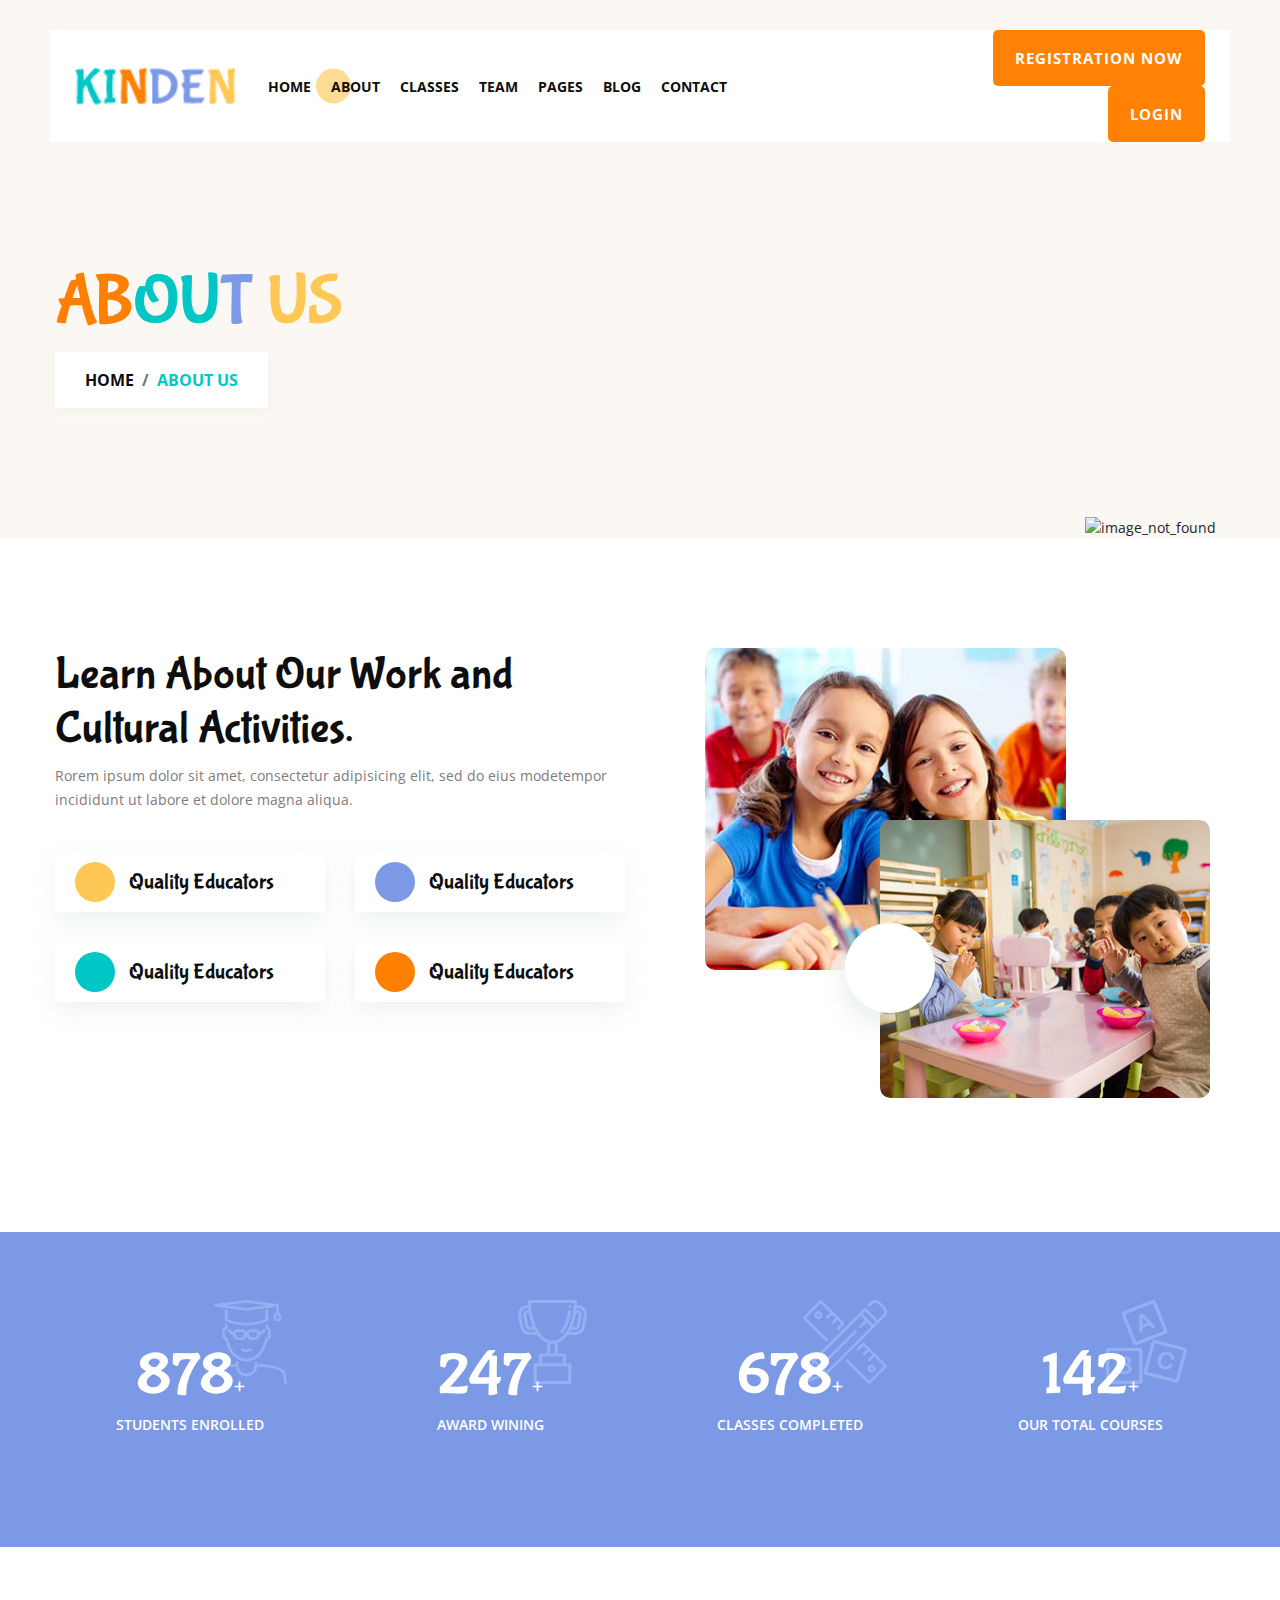
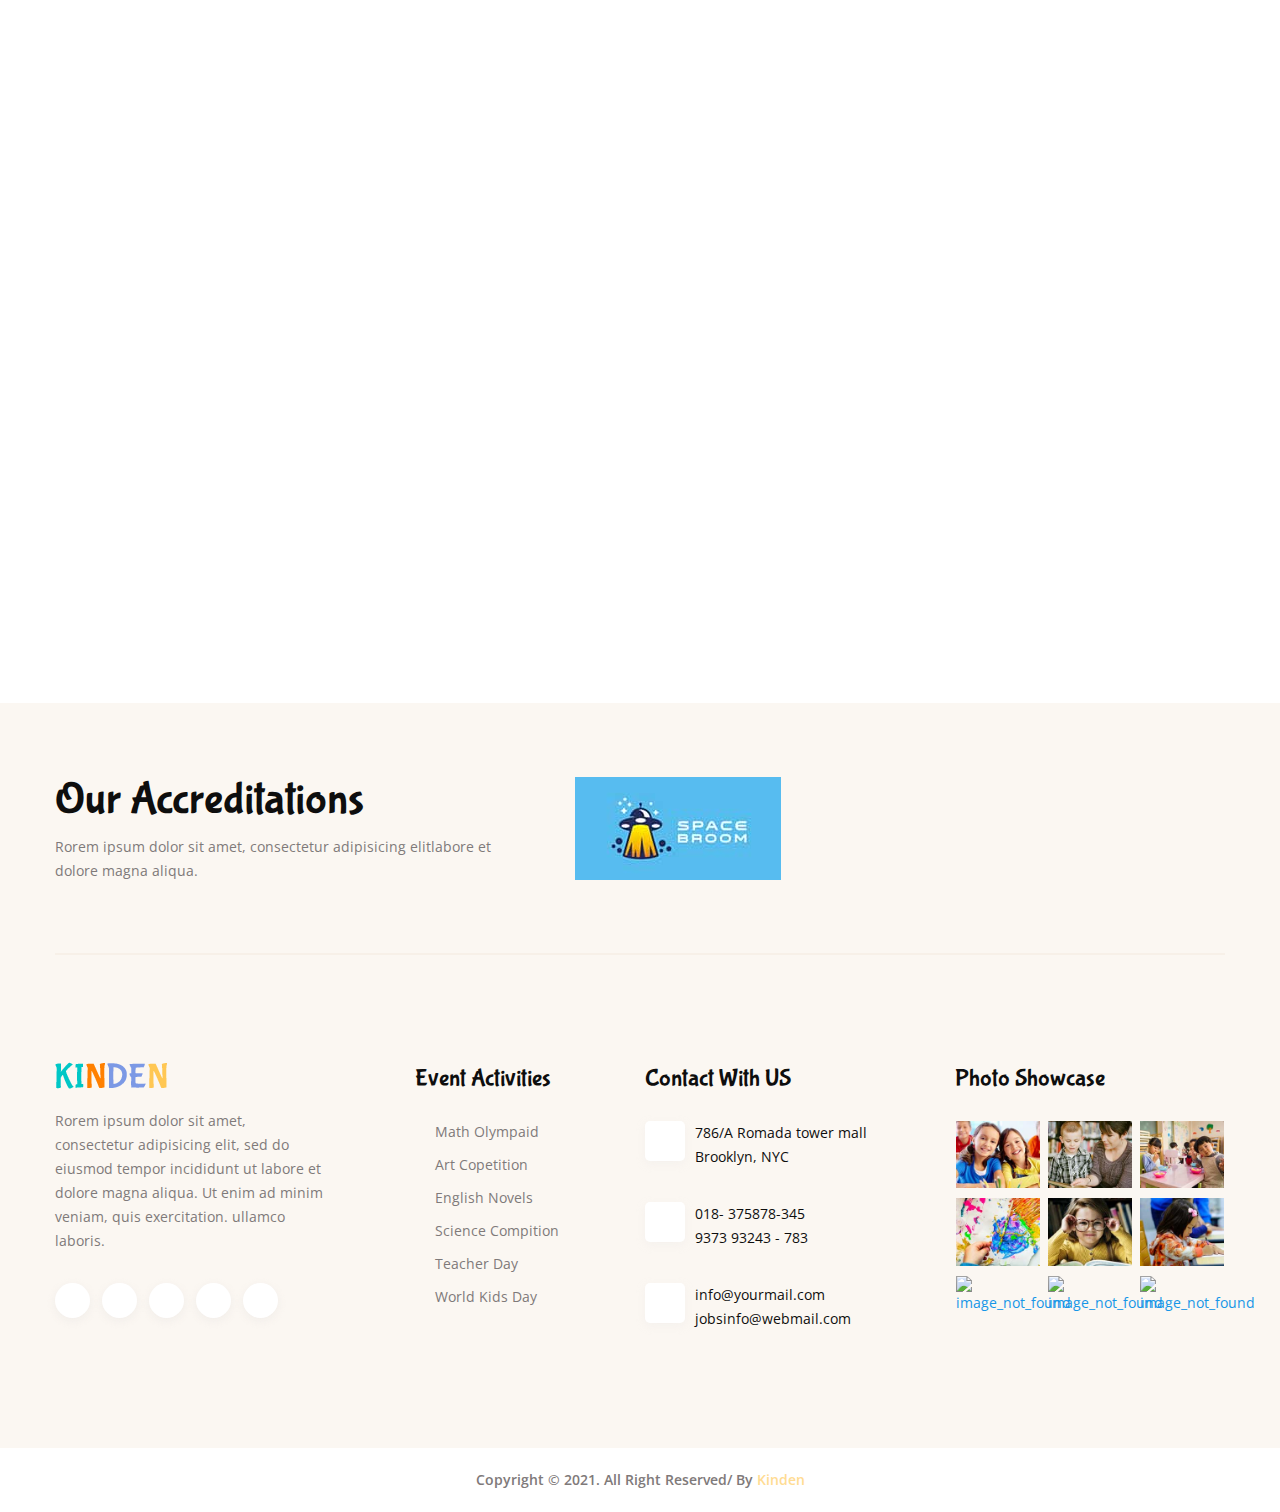
==== commit 6558d0fa: "Update saved_resource.html" ====
--- a/View/Kinden - Kindergarten HTML Template Preview - ThemeForest_files/saved_resource.html
+++ b/View/Kinden - Kindergarten HTML Template Preview - ThemeForest_files/saved_resource.html
@@ -94,8 +94,12 @@
                         <div class="col-xl-3 col-lg-3 col-6 d-flex align-items-center justify-content-end">
                             <div class="header-right">
                                 <div class="header-btn f-right d-none d-lg-block">
-                                    <a class="thm-btn thm-btn-2" href="https://xpressrow.com/html/kinden/about.html#">admission now</a>
-                                </div>
+                                    <a class="thm-btn thm-btn-2" href="../registration.php"> Registration now</a>
+                                </div>
+                                 <div class="header-btn f-right d-none d-lg-block">
+                                    <a class="thm-btn thm-btn-2" href="../login.php"> Login</a>
+                                </div>
+
                             </div>
                             <div class="hamburger-menu d-lg-none">
                                 <a href="javascript:void(0);" class="">
@@ -586,4 +590,4 @@
         <script src="./plugins.js.download"></script>
         <script src="./main.js.download"></script><a id="scrollUp" href="https://xpressrow.com/html/kinden/about.html#top" style="display: none; position: fixed; z-index: 2147483647;"><i class="ti-arrow-up"></i></a>
     
-</body></html>+</body></html>
